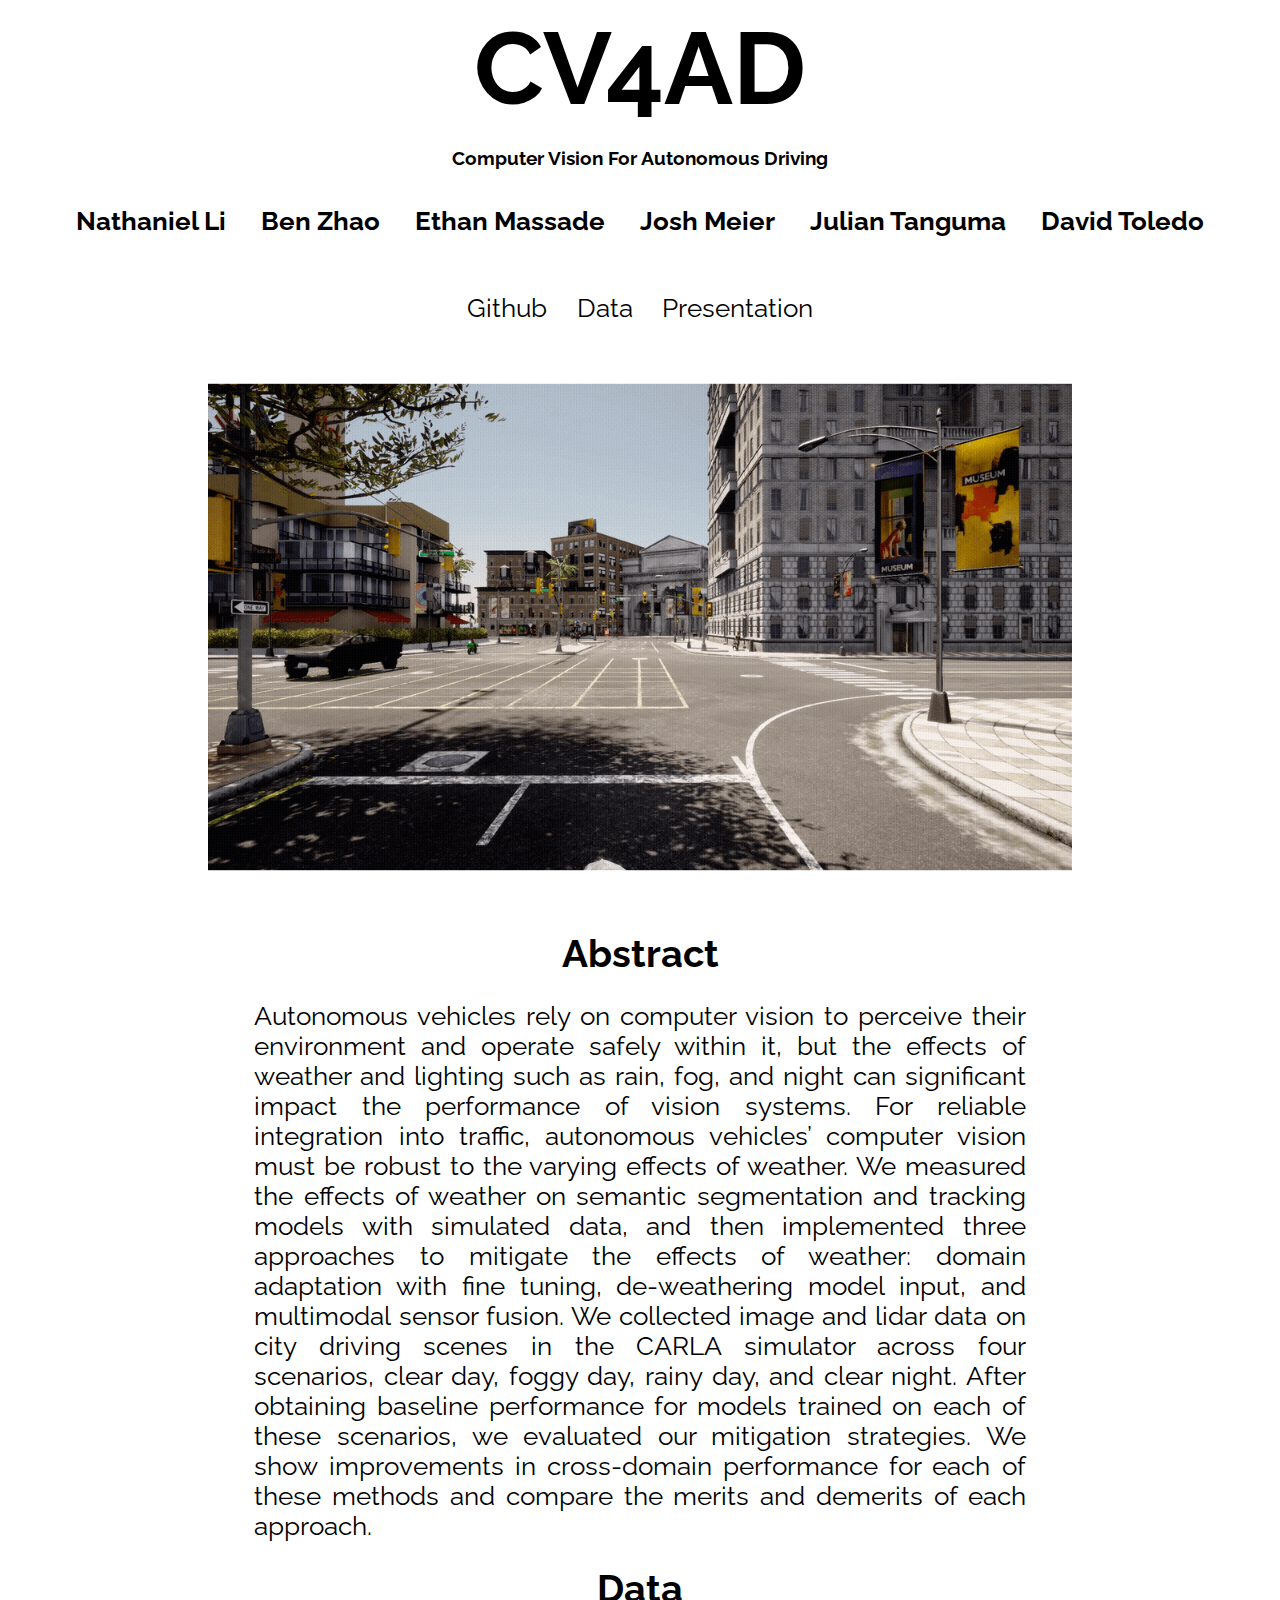
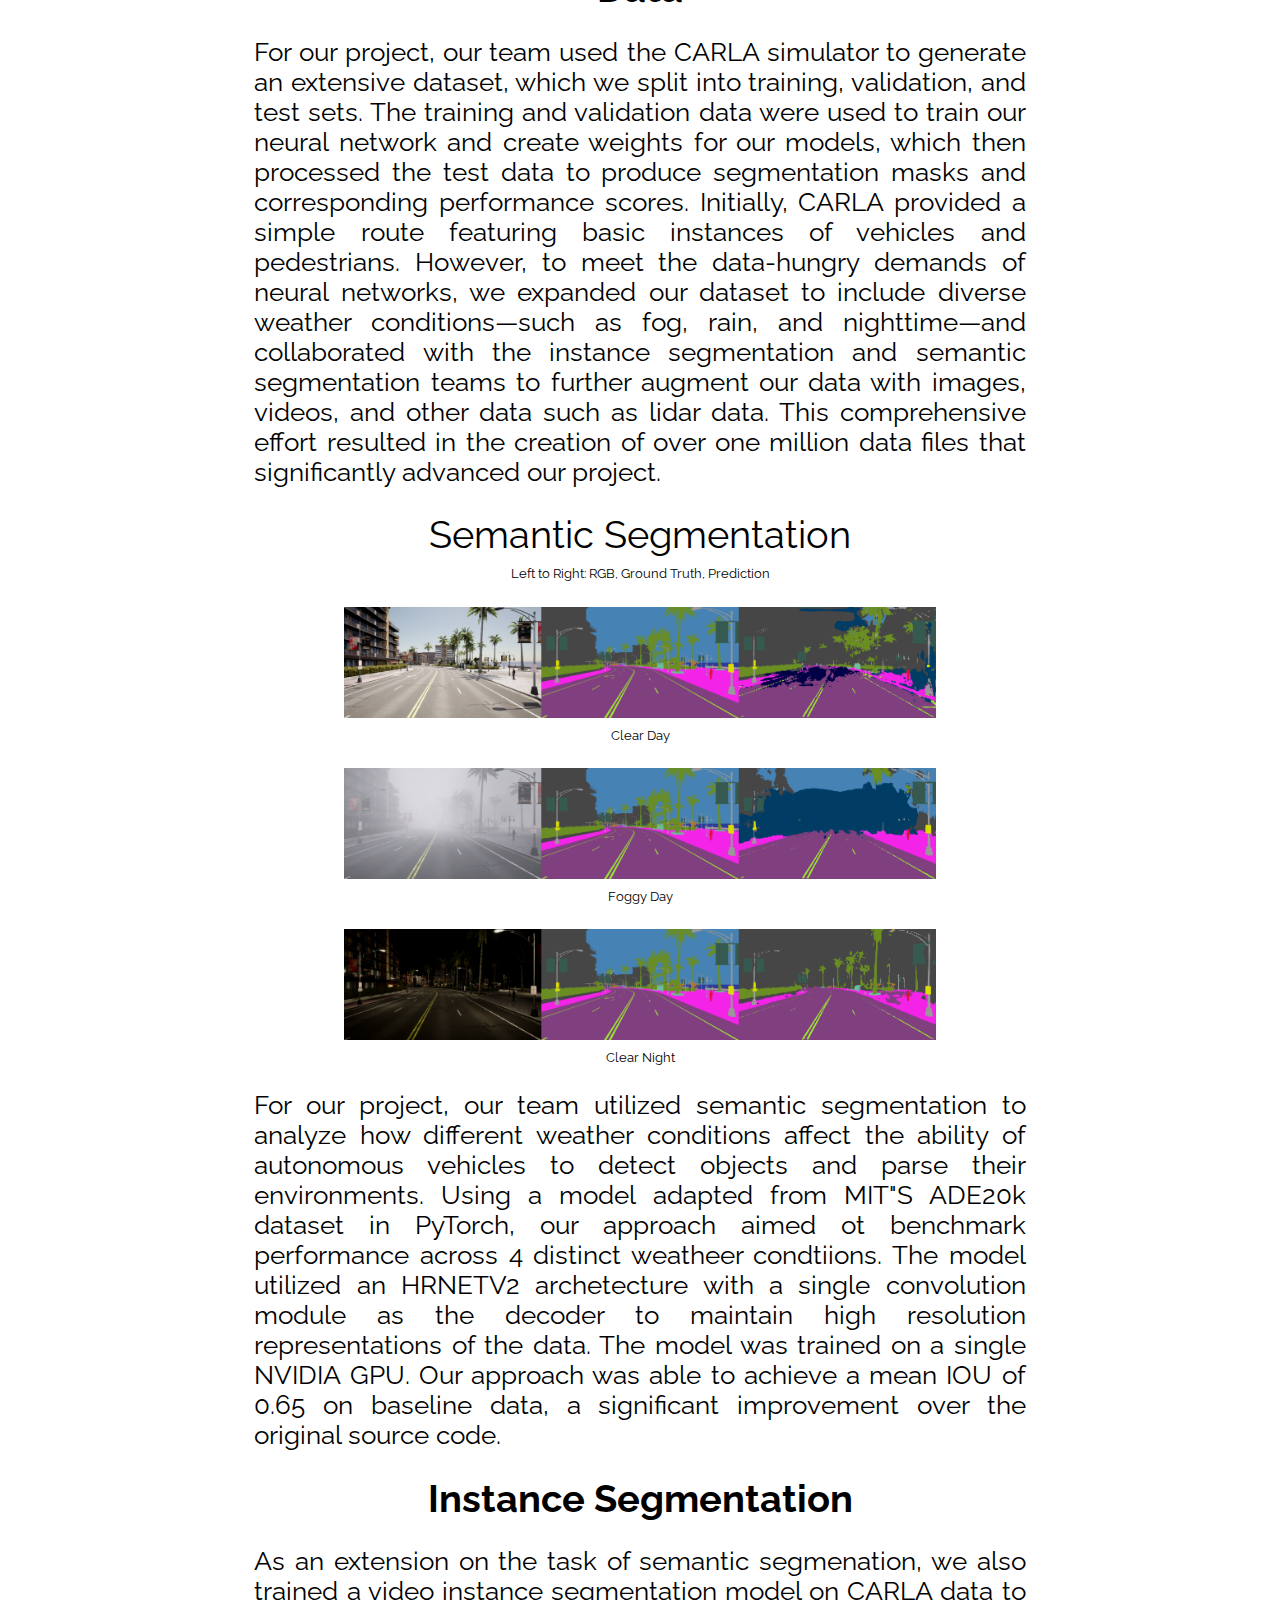
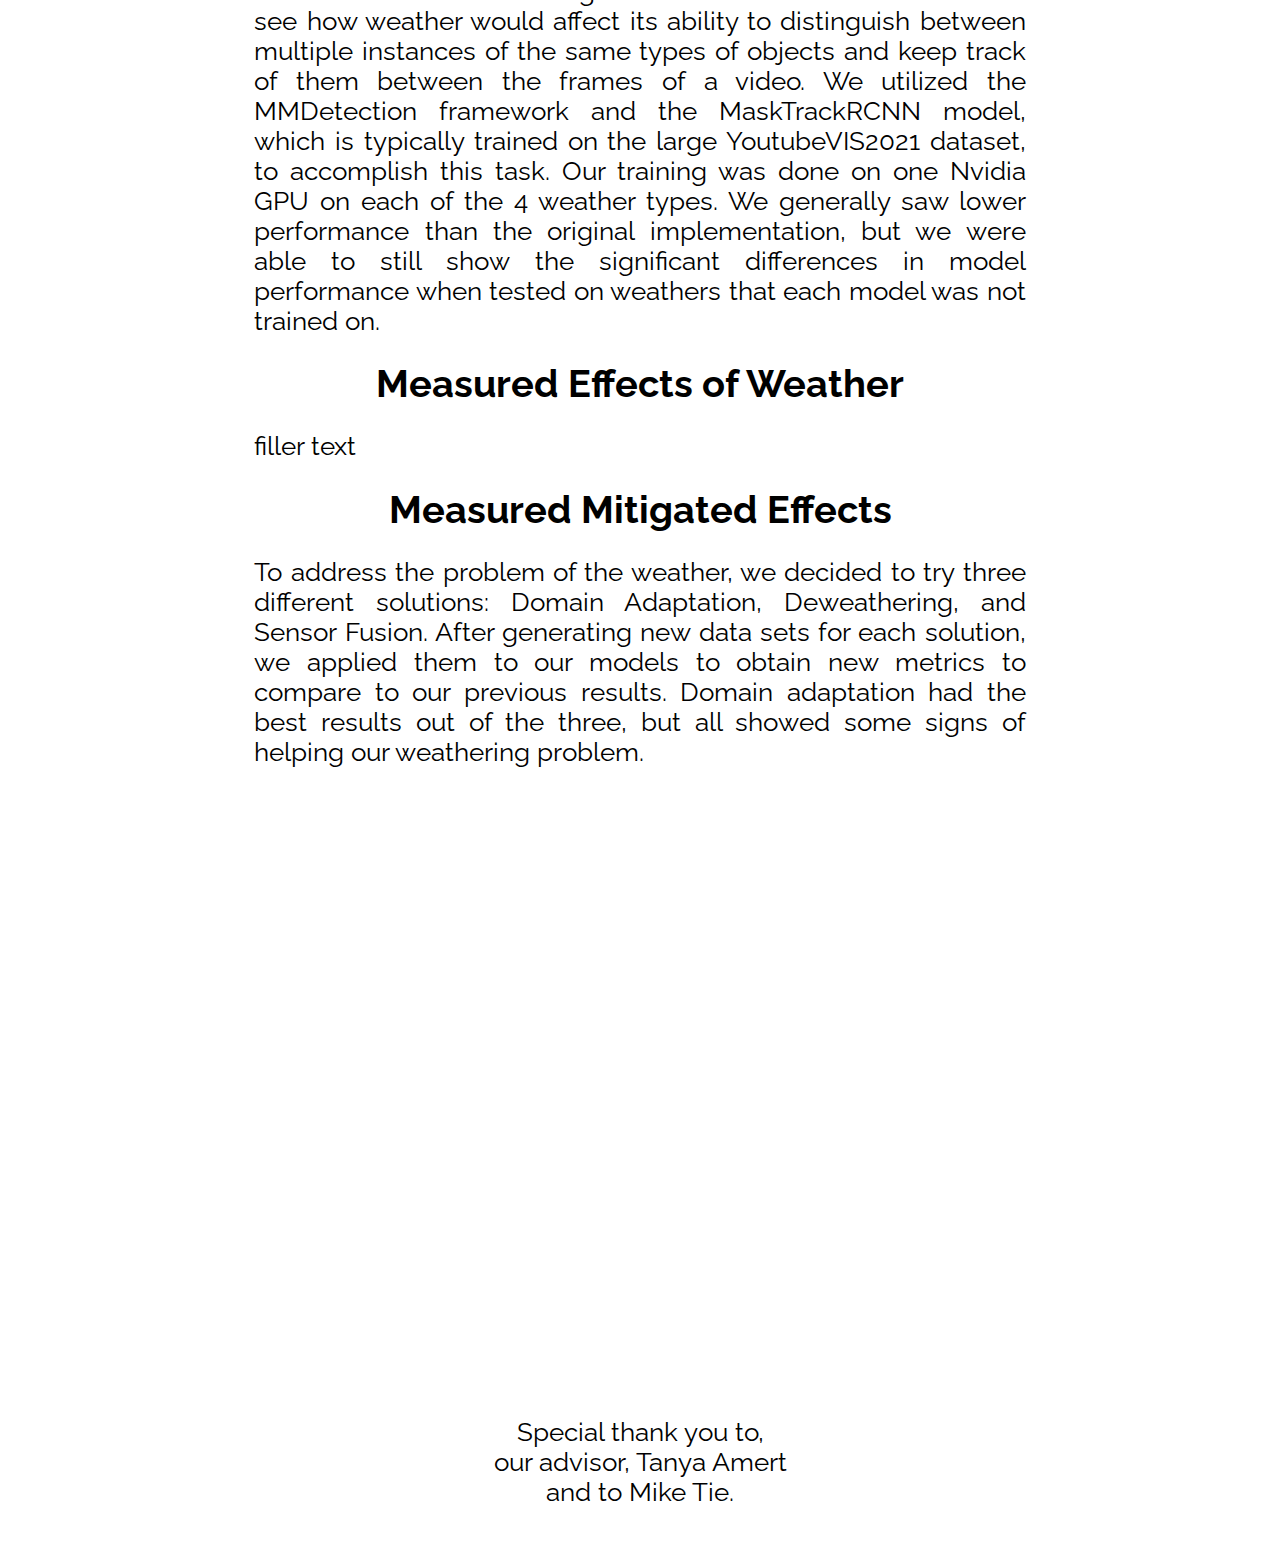
==== index.html @ 3dd27f59 "Add box for email to get our data" ====
<html>
<head>
    <title>CV4AD</title>
    <meta charset="UTF-8">
        <meta http-equiv="X-UA-Compatible" content="IE=edge">
        <meta name="viewport" content="width=device-width, initial-scale=1.0">
        <link rel="stylesheet" href="css/style.css">
        <link rel="preconnect" href="https://fonts.googleapis.com">
        <link rel="preconnect" href="https://fonts.gstatic.com" crossorigin>
        <link href="https://fonts.googleapis.com/css2?family=Raleway:wght@200&display=swap" rel="stylesheet">
    <link rel="stylesheet" type="text/css" href="style.css">
    <script src="script.js"></script>
</head>

<body>

    <div class = "titleGroup">
        <h1 class = "titles">CV4AD</h1>
        <h3 class = "subTitle">Computer Vision For Autonomous Driving</h3>
        <h3 class = "subTitle"><a class = "returnButton2" target="_blank" rel="noopener noreferrer" href ="https://www.linkedin.com/in/li-nathaniel/">Nathaniel Li</a> &nbsp &nbsp &nbsp <a class = "returnButton2" target="_blank" rel="noopener noreferrer" href="https://zehoubenzhao.com/">Ben Zhao</a> &nbsp &nbsp &nbsp <a class = "returnButton2" target="_blank" rel="noopener noreferrer">Ethan Massade</a> &nbsp &nbsp &nbsp <a class = "returnButton2" target="_blank" rel="noopener noreferrer">Josh Meier</a> &nbsp &nbsp &nbsp <a class = "returnButton2" target="_blank" rel="noopener noreferrer" href = "https://www.linkedin.com/in/julian-tanguma-373605215/">Julian Tanguma</a> &nbsp &nbsp &nbsp <a class = "returnButton2" target="_blank" rel="noopener noreferrer" href ="https://toledod.github.io/">David Toledo</a>
        </h3>
    </div>
        <div class="navbar">
            <nav>
                <a href="https://github.com/Carleton-Comps-CV4AD" target="_blank" rel="noopener noreferrer">Github</a>
                
                <a href="javascript:void(0);" onclick="email();" target="_blank" rel="noopener noreferrer">Data</a>
                
                <a href="./presentation.html">Presentation</a>
            </nav>
        </div>
    <div class = "gifHolder">
        <img src="./images/gifs/video_49_clear_day.gif" alt="video of clear day simulation in CARLA">
    </div>
    <div class = "textHolder">
        <h3>Abstract</h3>
        <p class = "fillerText">Autonomous vehicles rely on computer vision to perceive their environment and operate safely within it, but the effects of weather and lighting such as rain, fog, and night can significant impact the performance of vision systems. For reliable integration into traffic, autonomous vehicles’ computer vision must be robust to the varying effects of weather. We measured the effects of weather on semantic segmentation and tracking models with simulated data, and then implemented three approaches to mitigate the effects of weather: domain adaptation with fine tuning, de-weathering model input, and multimodal sensor fusion. We collected image and lidar data on city driving scenes in the CARLA simulator across four scenarios, clear day, foggy day, rainy day, and clear night. After obtaining baseline performance for models trained on each of these scenarios, we evaluated our mitigation strategies. We show improvements in cross-domain performance for each of these methods and compare the merits and demerits of each approach.</p>
        <h3>Data</h3>
        <p class = "fillerText">For our project, our team used the CARLA simulator to generate an extensive dataset, which we split into training, validation, and test sets. The training and validation data were used to train our neural network and create weights for our models, which then processed the test data to produce segmentation masks and corresponding performance scores. Initially, CARLA provided a simple route featuring basic instances of vehicles and pedestrians. However, to meet the data-hungry demands of neural networks, we expanded our dataset to include diverse weather conditions—such as fog, rain, and nighttime—and collaborated with the instance segmentation and semantic segmentation teams to further augment our data with images, videos, and other data such as lidar data. This comprehensive effort resulted in the creation of over one million data files that significantly advanced our project.
        </p>
        <h3_1>Semantic Segmentation</h3_1>
        <figure class = "imageHolder">
            <figcaption1>Left to Right: RGB, Ground Truth, Prediction</figcaption1>
            <img src="./images/imgs/0.png" alt="semantic segmentation output clear day">
            <figcaption>Clear Day</figcaption>
        </figure>
        <figure class = "imageHolder">
            <img src="./images/imgs/0foggy.png" alt="semantic segmentation output clear day">
            <figcaption>Foggy Day</figcaption>
        </figure>
        <figure class = "imageHolder">
            <img src="./images/imgs/0night.png" alt="semantic segmentation output clear day">
            <figcaption2>Clear Night</figcaption2>
            
        </figure>
        <p class = "fillerText">For our project, our team utilized semantic segmentation to analyze how different weather conditions 
            affect the ability of autonomous vehicles to detect objects and parse their environments. 
            Using a model adapted from MIT"S ADE20k dataset in PyTorch, our approach aimed ot benchmark performance across 4 distinct weatheer condtiions. 
            The model utilized an HRNETV2 archetecture with a single convolution module as the decoder to maintain high resolution representations of the data.
            The model was trained on a single NVIDIA GPU. Our approach was able to achieve a mean IOU of 0.65 on baseline data, a significant improvement over the original source code. 
        </p>
        <h3>Instance Segmentation</h3>
        <p class = "fillerText">As an extension on the task of semantic segmenation, we also trained a video instance segmentation model on CARLA data to see how weather would affect its ability to distinguish between multiple instances of the same types of objects and keep track of them between the frames of a video. We utilized the MMDetection framework and the MaskTrackRCNN model, which is typically trained on the large YoutubeVIS2021 dataset, to accomplish this task. Our training was done on one Nvidia GPU on each of the 4 weather types. We generally saw lower performance than the original implementation, but we were able to still show the significant differences in model performance when tested on weathers that each model was not trained on.</p>
        <h3>Measured Effects of Weather</h3>
        <p class = "fillerText">filler text </p>
        <h3>Measured Mitigated Effects </h3>
        <p class = "fillerText">To address the problem of the weather, we decided to try three different solutions: Domain Adaptation, Deweathering, and Sensor Fusion. After generating new data sets for each solution, we applied them to our models to obtain new metrics to compare to our previous results. Domain adaptation had the best results out of the three, but all showed some signs of helping our weathering problem.</p>
    </div>
</body>

<div class = "gifHolder">
   <iframe width="1200" height="600" src="https://www.youtube.com/embed/NepRPRpq_i4?si=RgdeLRZud2XCf-3z" title="CV4AD Presentation" frameborder="0" allow="accelerometer; autoplay; clipboard-write; encrypted-media; gyroscope; picture-in-picture; web-share" referrerpolicy="strict-origin-when-cross-origin" allowfullscreen></iframe>
</div>

<div class = "textHolder">
    <p class = "fillerText2"> Special thank you to,
        <br>
         our advisor, <a class = "returnButton2" href = "https://www.cs.carleton.edu/faculty/tamert/" target="_blank" rel="noopener noreferrer">Tanya Amert</a> <br>
         and to <a class = "returnButton2" href = "https://people.carleton.edu/~mtie/index.html" target="_blank" rel="noopener noreferrer">Mike Tie</a>.
</p>

</div>

</html>
---- style.css ----
* {
    box-sizing: border-box;
    font-family: 'Raleway', Arial, sans-serif;
}
.container1{
    margin: 0;
    padding: 0;
    margin-bottom: 0;
    border-radius: 0;
}
.navbar{
    display: flex;
    flex-direction: column;
    background-color: #ffffff00;
    padding: 0%;
    margin: 0%;
    margin-top: 3%;
    border-radius: 0%;
    flex: auto;
    align-items: center;
}
.navbar a{
    text-decoration: none;
    color: #000000;
    padding: 1vw;
    font-size: 2vw;
    align-items: center;
    justify-items: center;
    transition: all 0.2s;
}

.navbar a:hover{
    text-decoration: none;
    color: #848484;
    padding: 1vw;
    font-size: 2.1vw;
    transition: all 0.2s;
}

.titleGroup{
    display: flex;
    flex-direction: column;
    align-items: center;
    justify-content: center;
    margin-top: 0%;
    padding: 0%;
    margin-bottom: 0%;
    border-radius: 0%;
    background-color: #ffffff00;
}

.titleGroup h1{
    font-size: 8vw;
    color: #000000;
    margin: 0%;
    padding: 0%;
    margin-bottom: 0%;
    border-radius: 0%;
}

.gifHolder{
    display: flex;
    flex-direction: column;
    align-items: center;
    justify-content: center;
    margin-top: 0;
    padding: 0;
    margin-bottom: 0;
    border-radius: 0;
    background-color: #ffffff00;
    scale: 0.8;
}
figure.imageHolder{
    display: flex;
    flex-direction: column;
    align-items: center;
    justify-content: center;
    margin-top: 0;
    padding: 0;
    margin-bottom: 0;
    border-radius: 0;
    background-color: #ffffff00;
}

figure.imageHolder img {
    width: 50%; 
    height: auto;
    margin: 0; 
    padding: 0; 
}

figure.imageHolder figcaption{
    font-size: 1vw;
    color: #000000;
    margin: 0;
    padding: 0;
    margin-top: .75vw;
    margin-bottom: 2vw;
    border-radius: 0;
}

figure.imageHolder figcaption1 {
    font-size: 1vw;
    color: #000000;
    margin: 0;
    padding: 0;
    margin-bottom: 2vw;
    border-radius: 0;
}

figure.imageHolder figcaption2{
    font-size: 1vw;
    color: #000000;
    margin: 0;
    padding: 0;
    margin-top: .75vw;
    border-radius: 0;
}




.textHolder{
    display: flex;
    flex-direction: column;
    align-items: center;
    justify-content: center;
    padding: 0;
    margin: 0;
    background-color: #ffffff00;
}
.textHolder h3{
    font-size: 3vw;
    color: #000000;
    margin: 0;
    padding: 0;
    margin-bottom: 0;
    border-radius: 0;
}
.textHolder h3_1{
    font-size: 3vw;
    color: #000000;
    margin: 0;
    padding: 0;
    margin-bottom: .75vw;
    border-radius: 0;
}

.textHolder p{
    font-size: 2vw;
    color: #000000;
    margin: 0;
    padding: 0;
    margin-bottom: 0;
    border-radius: 0;
    padding: 2%;
}
.pdfHolder{
    display: flex;
    flex-direction: row;
    align-items: center;
    align-content: center;
    justify-content: center;
    padding: 0;
    background-color: #ffffff00;
    width: 100%;
    height: 41vw;
}

.returnButton{
    text-decoration: none;
    color: #000000;
    padding: 1vw;
    font-size: 2vw;
    align-items: center;
    justify-items: center;
    transition: all 0.2s;
    margin: 1vw;
}


.returnButton:hover{
    text-decoration: none;
    color: #848484;
    transform: scale(1.05); /* Scale the text */
    transition: all 0.2s;
}

.fillerText{
    text-align: justify;
    width: 65%;
    font-size: 2vw;
}

.fillerText2{
    text-align: center;
    width: 65%;
    font-size: 2vw;
}

.returnButton2{
    text-decoration: none;
    color: #000000;
    padding: 0;
    font-size: 2vw;
    align-items: center;
    justify-items: center;
    transition: all 0.2s;
    margin: 0;
    cursor: pointer;
}

.returnButton2:hover{
    text-decoration: none;
    color: #848484;
    font-size: 2.1vw;
    transition: all 0.2s;
}
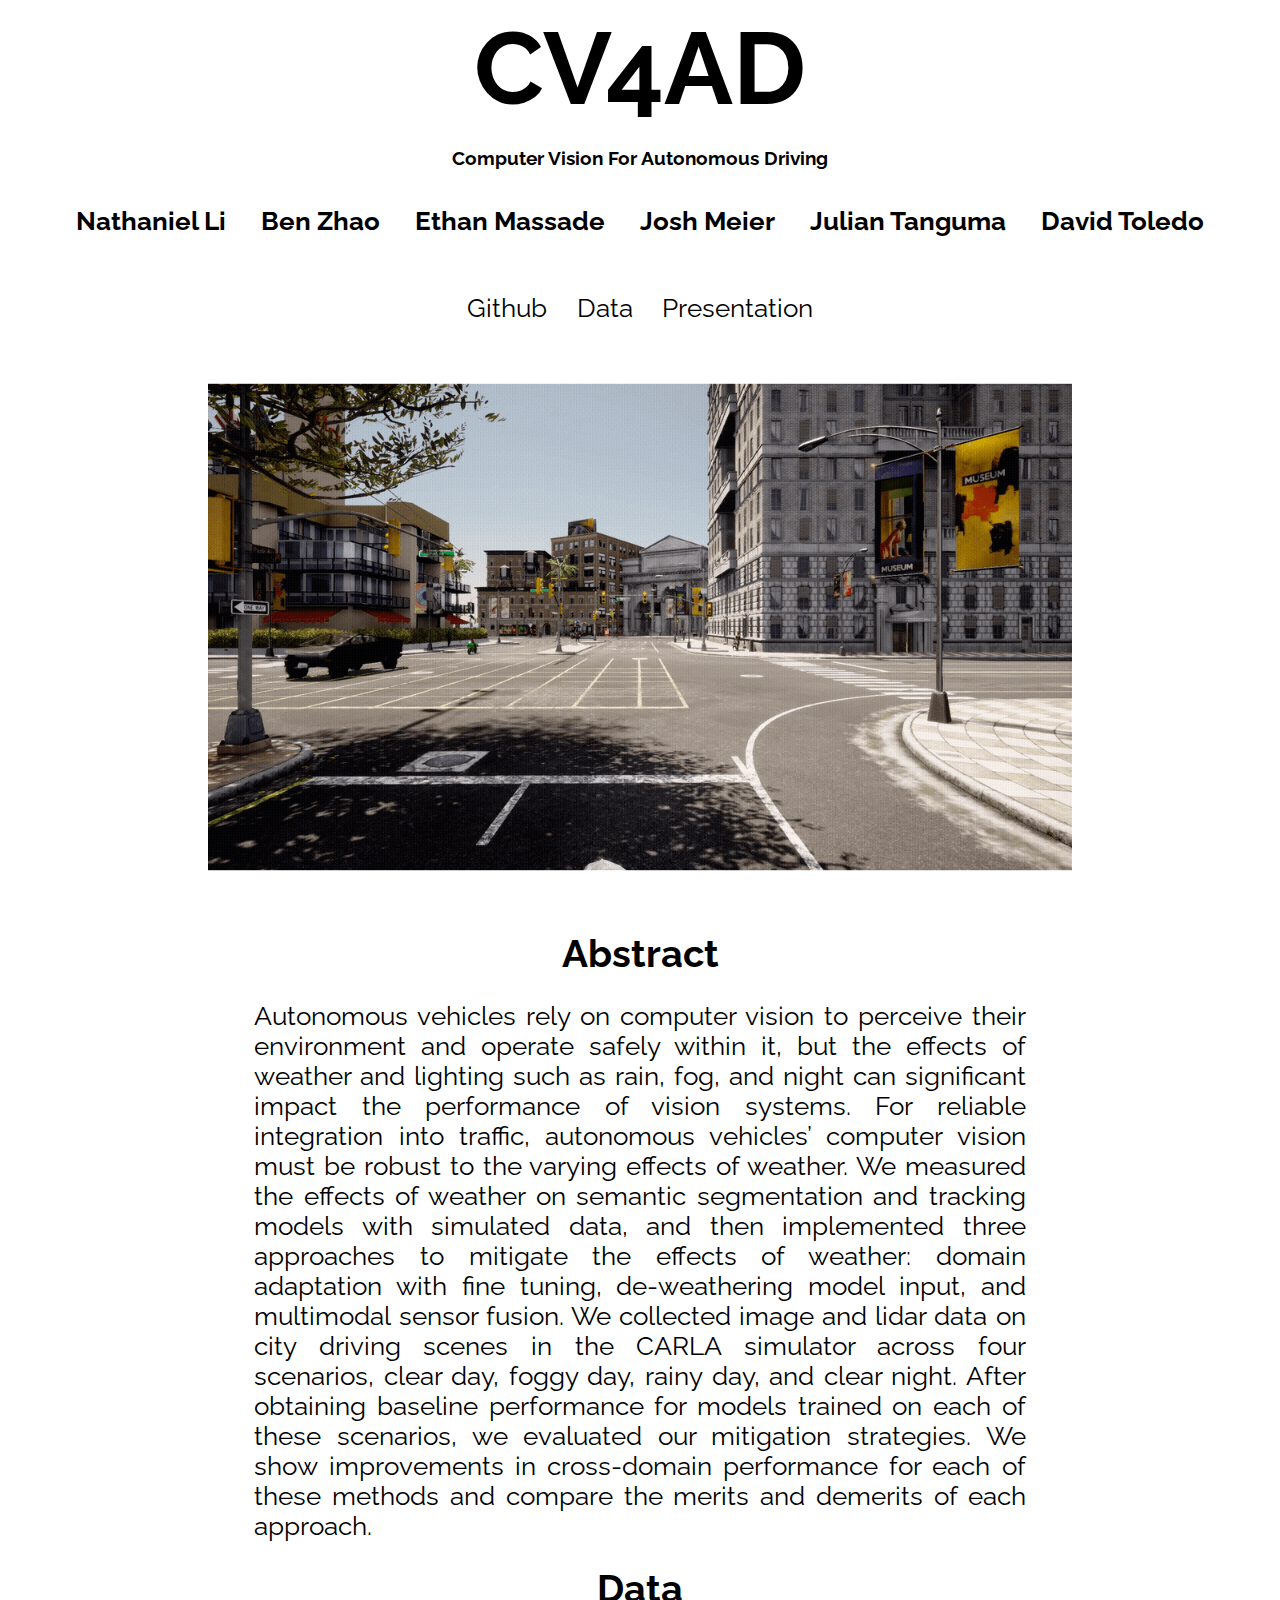
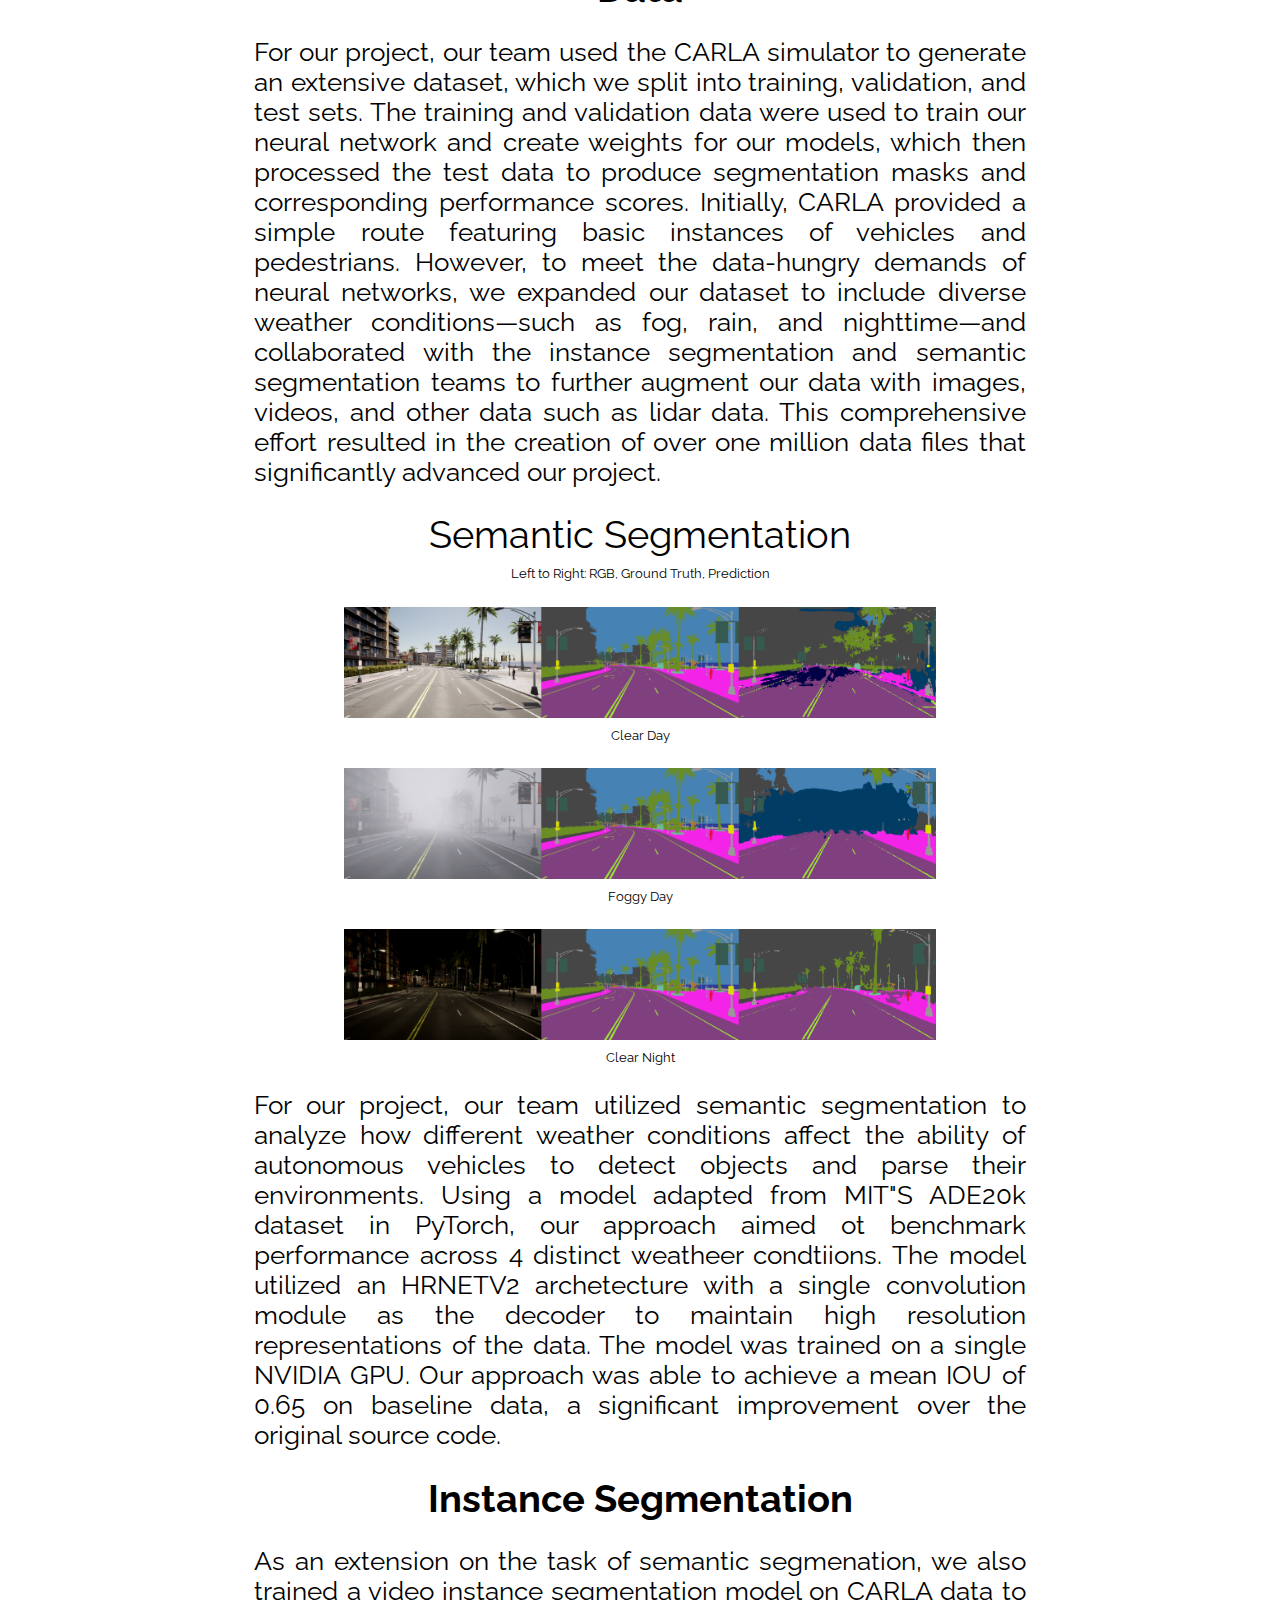
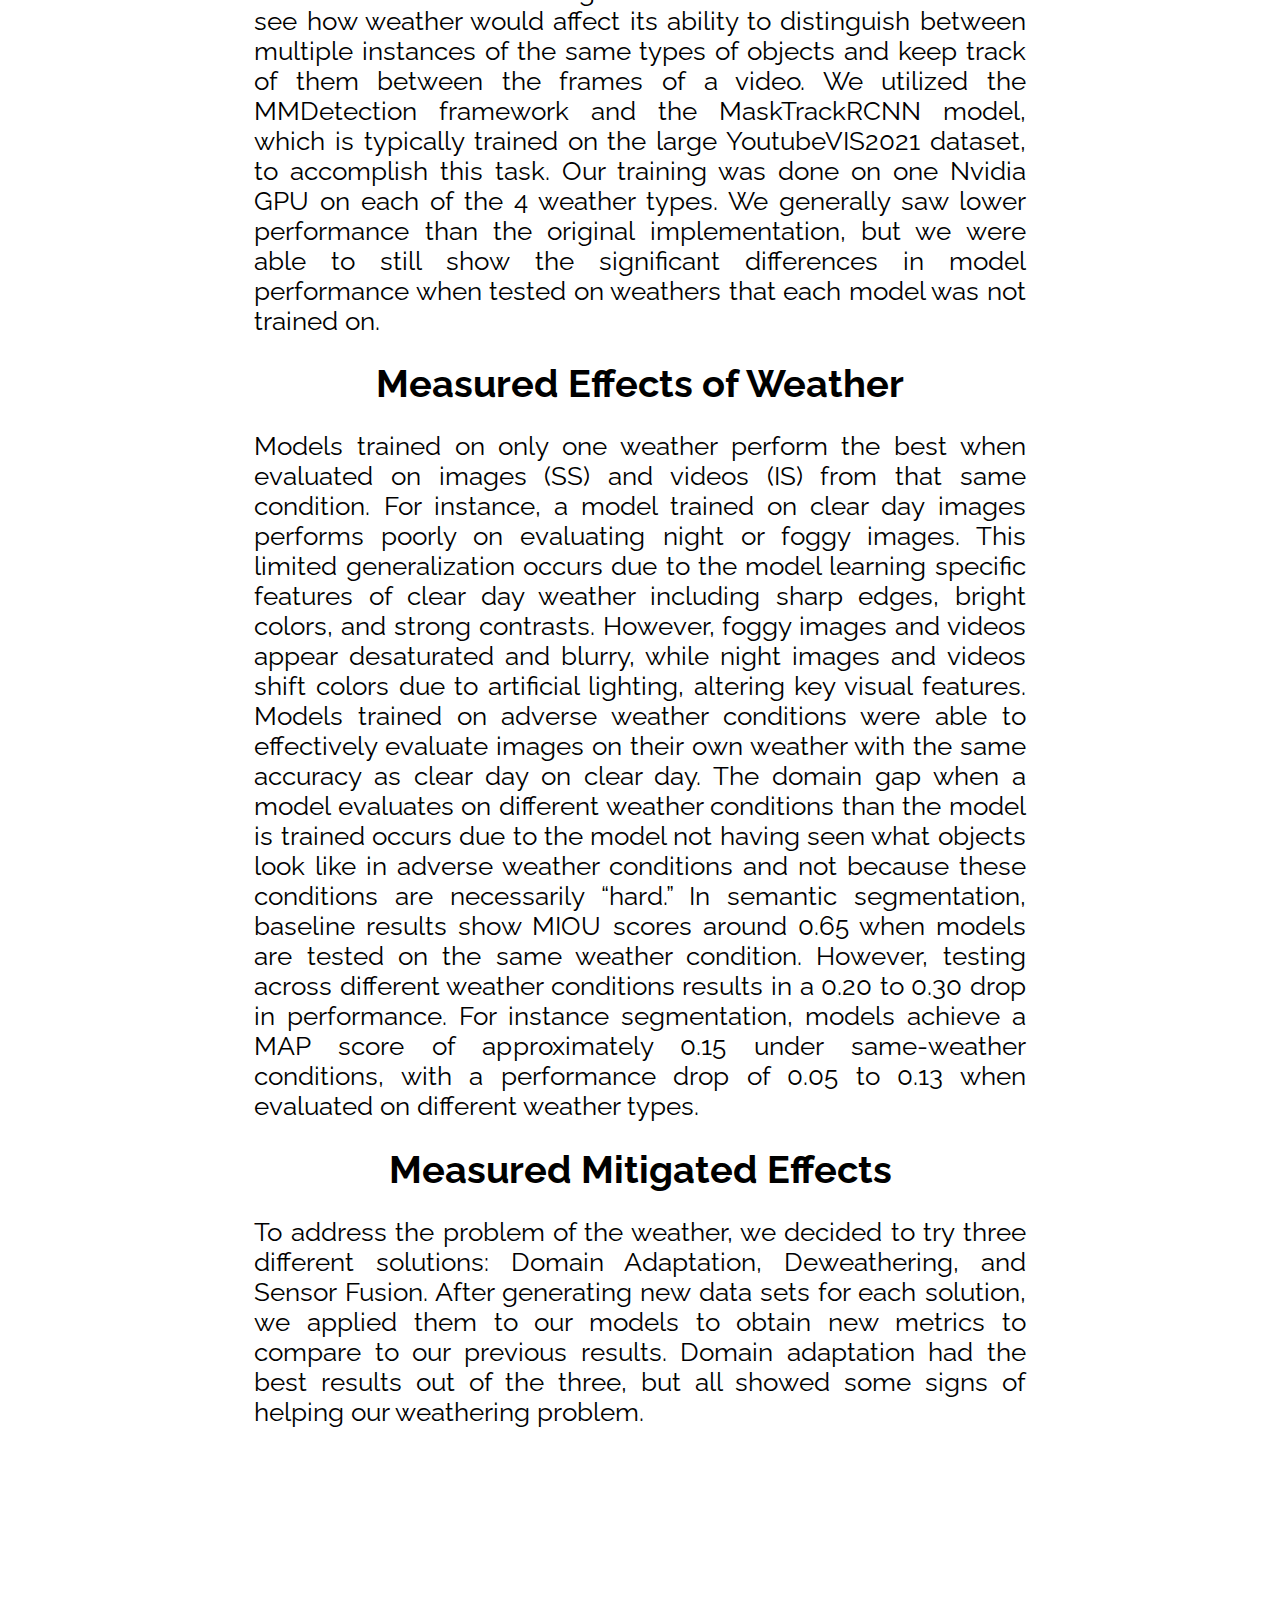
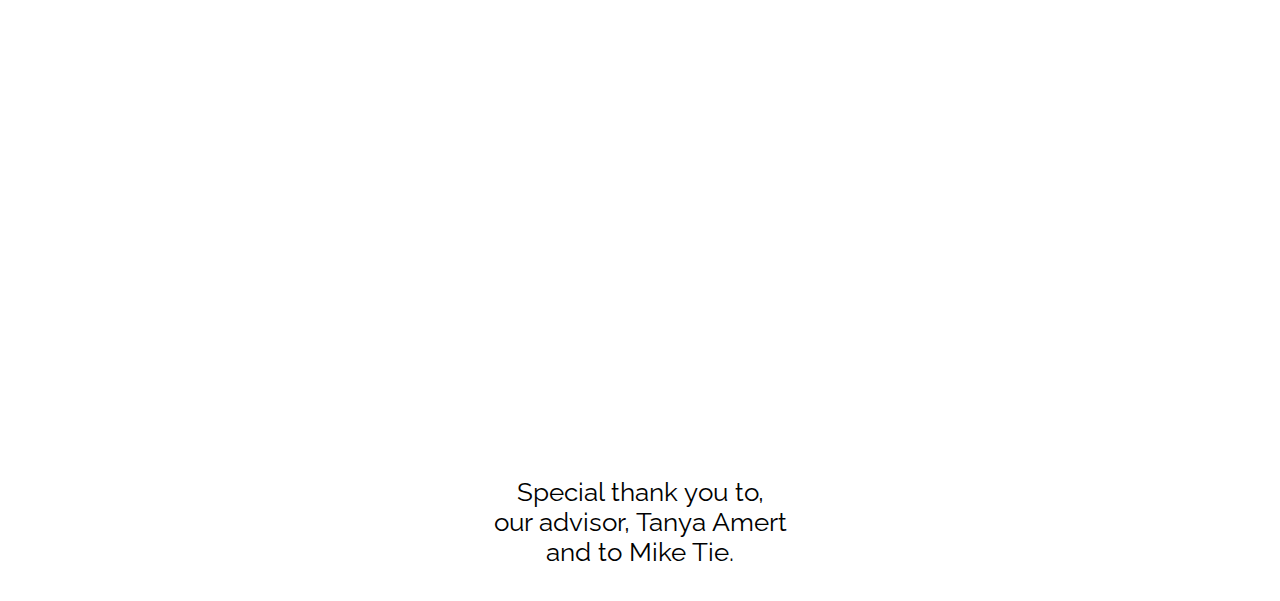
==== commit 277797c2: "measured effects of weather" ====
--- a/index.html
+++ b/index.html
@@ -17,7 +17,7 @@
     <div class = "titleGroup">
         <h1 class = "titles">CV4AD</h1>
         <h3 class = "subTitle">Computer Vision For Autonomous Driving</h3>
-        <h3 class = "subTitle"><a class = "returnButton2" target="_blank" rel="noopener noreferrer" href ="https://www.linkedin.com/in/li-nathaniel/">Nathaniel Li</a> &nbsp &nbsp &nbsp <a class = "returnButton2" target="_blank" rel="noopener noreferrer" href="https://zehoubenzhao.com/">Ben Zhao</a> &nbsp &nbsp &nbsp <a class = "returnButton2" target="_blank" rel="noopener noreferrer">Ethan Massade</a> &nbsp &nbsp &nbsp <a class = "returnButton2" target="_blank" rel="noopener noreferrer">Josh Meier</a> &nbsp &nbsp &nbsp <a class = "returnButton2" target="_blank" rel="noopener noreferrer" href = "https://www.linkedin.com/in/julian-tanguma-373605215/">Julian Tanguma</a> &nbsp &nbsp &nbsp <a class = "returnButton2" target="_blank" rel="noopener noreferrer" href ="https://toledod.github.io/">David Toledo</a>
+        <h3 class = "subTitle"><a class = "returnButton2" target="_blank" rel="noopener noreferrer" href ="https://www.linkedin.com/in/li-nathaniel/">Nathaniel Li</a> &nbsp &nbsp &nbsp <a class = "returnButton2" target="_blank" rel="noopener noreferrer" href="https://zehoubenzhao.com/">Ben Zhao</a> &nbsp &nbsp &nbsp <a class = "returnButton2" target="_blank" rel="noopener noreferrer" href="https://www.linkedin.com/in/ethan-masadde/">Ethan Massade</a> &nbsp &nbsp &nbsp <a class = "returnButton2" target="_blank" rel="noopener noreferrer" href="https://www.linkedin.com/in/josh-meier-00851b251/">Josh Meier</a> &nbsp &nbsp &nbsp <a class = "returnButton2" target="_blank" rel="noopener noreferrer" href = "https://www.linkedin.com/in/julian-tanguma-373605215/">Julian Tanguma</a> &nbsp &nbsp &nbsp <a class = "returnButton2" target="_blank" rel="noopener noreferrer" href ="https://toledod.github.io/">David Toledo</a>
         </h3>
     </div>
         <div class="navbar">
@@ -62,7 +62,8 @@
         <h3>Instance Segmentation</h3>
         <p class = "fillerText">As an extension on the task of semantic segmenation, we also trained a video instance segmentation model on CARLA data to see how weather would affect its ability to distinguish between multiple instances of the same types of objects and keep track of them between the frames of a video. We utilized the MMDetection framework and the MaskTrackRCNN model, which is typically trained on the large YoutubeVIS2021 dataset, to accomplish this task. Our training was done on one Nvidia GPU on each of the 4 weather types. We generally saw lower performance than the original implementation, but we were able to still show the significant differences in model performance when tested on weathers that each model was not trained on.</p>
         <h3>Measured Effects of Weather</h3>
-        <p class = "fillerText">filler text </p>
+        <p class = "fillerText">Models trained on only one weather perform the best when evaluated on images (SS) and videos (IS) from that same condition. For instance, a model trained on clear day images performs poorly on evaluating night or foggy images. This limited generalization occurs due to the model learning specific features of clear day weather including sharp edges, bright colors, and strong contrasts. However, foggy images and videos appear desaturated and blurry, while night images and videos shift colors due to artificial lighting, altering key visual features. Models trained on adverse weather conditions were able to effectively evaluate images on their own weather with the same accuracy as clear day on clear day. The domain gap when a model evaluates on different weather conditions than the model is trained occurs due to the model not having seen what objects look like in adverse weather conditions and not because these conditions are necessarily “hard.” In semantic segmentation, baseline results show MIOU scores around 0.65 when models are tested on the same weather condition. However, testing across different weather conditions results in a 0.20 to 0.30 drop in performance. For instance segmentation, models achieve a MAP score of approximately 0.15 under same-weather conditions, with a performance drop of 0.05 to 0.13 when evaluated on different weather types.
+        </p>
         <h3>Measured Mitigated Effects </h3>
         <p class = "fillerText">To address the problem of the weather, we decided to try three different solutions: Domain Adaptation, Deweathering, and Sensor Fusion. After generating new data sets for each solution, we applied them to our models to obtain new metrics to compare to our previous results. Domain adaptation had the best results out of the three, but all showed some signs of helping our weathering problem.</p>
     </div>
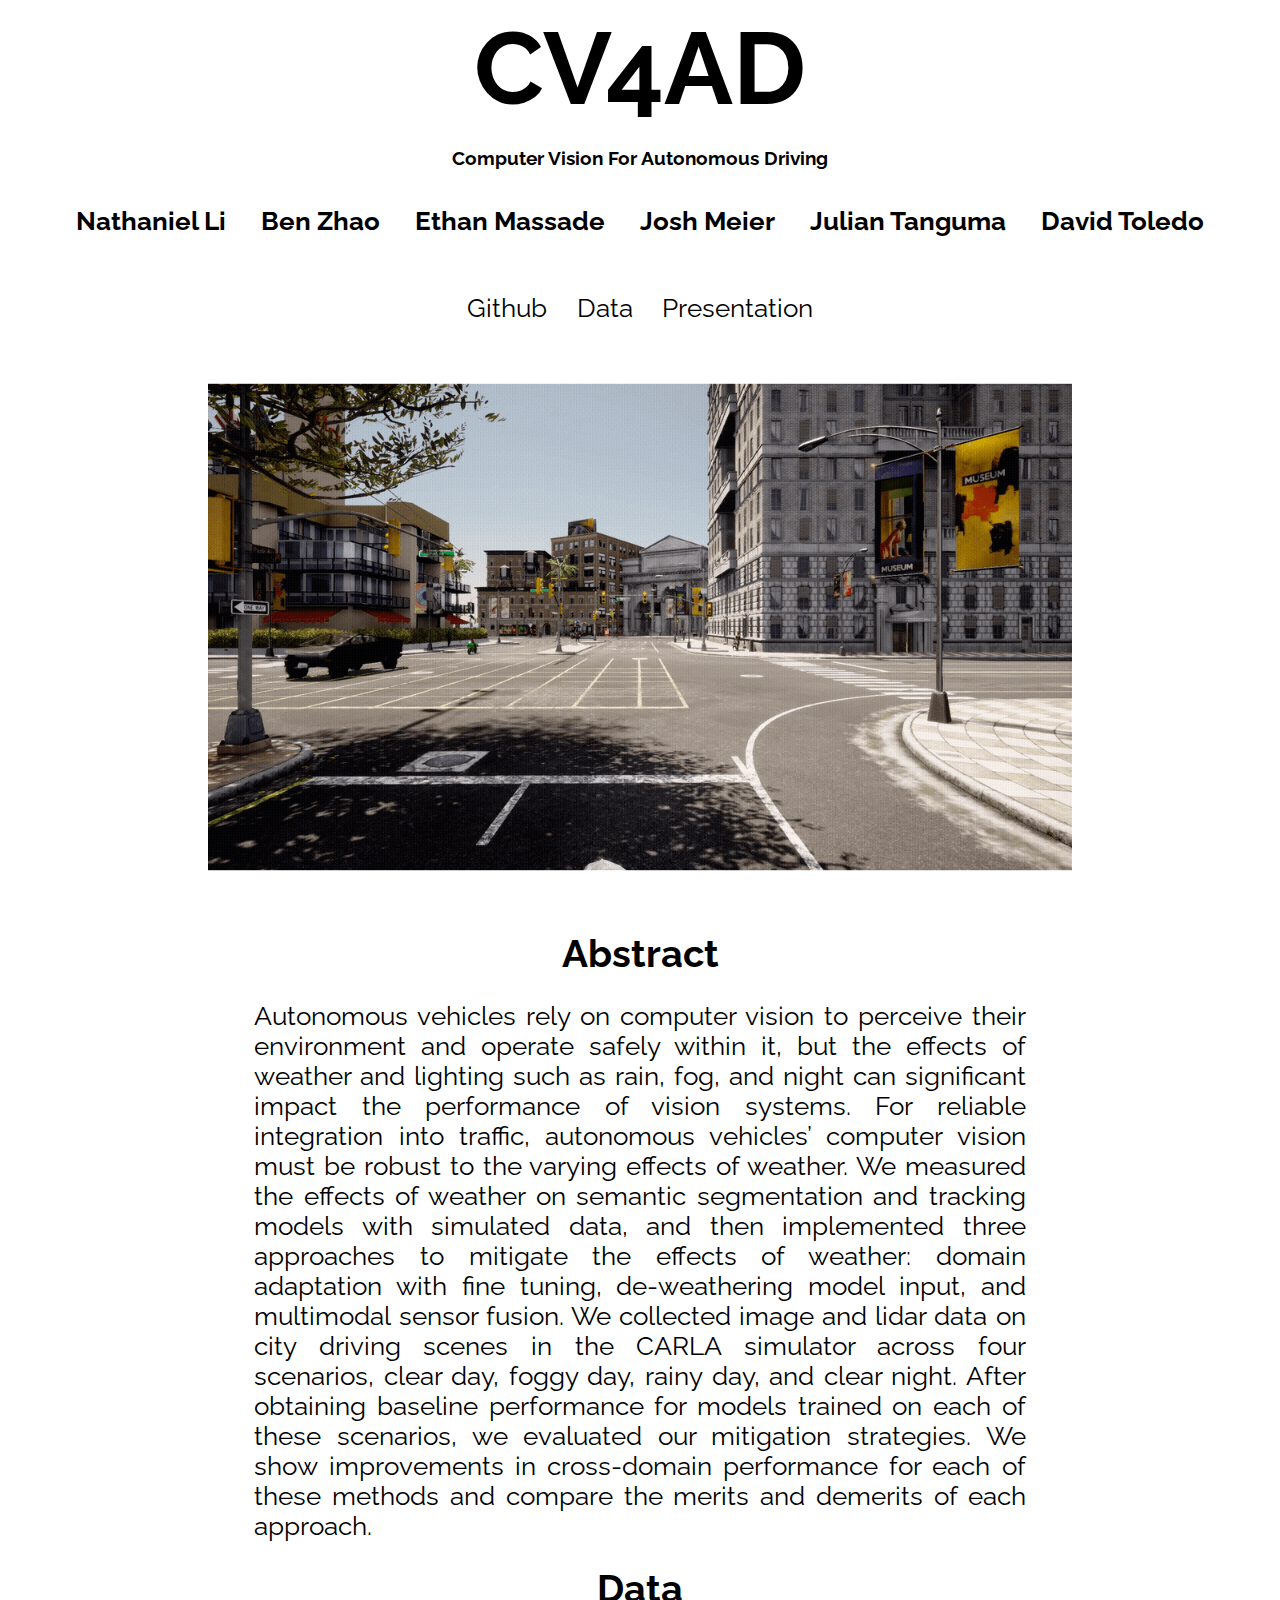
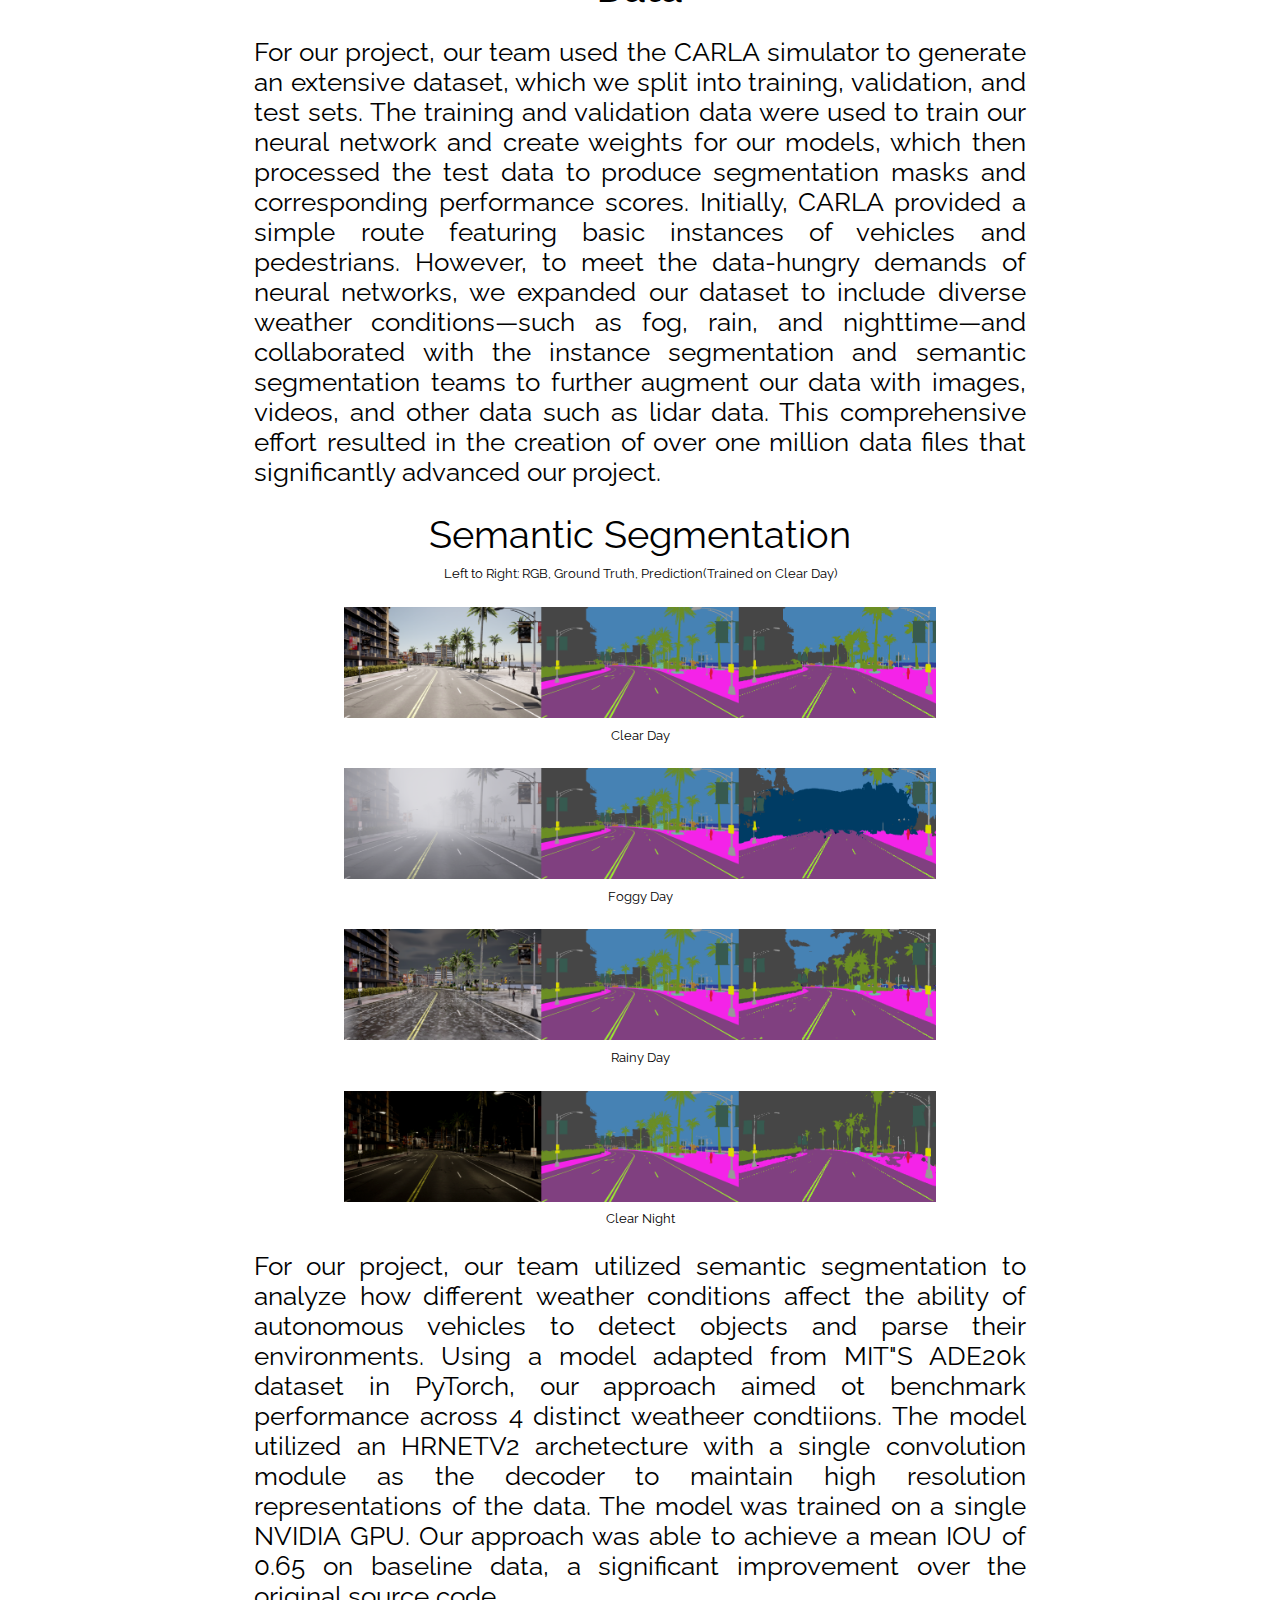
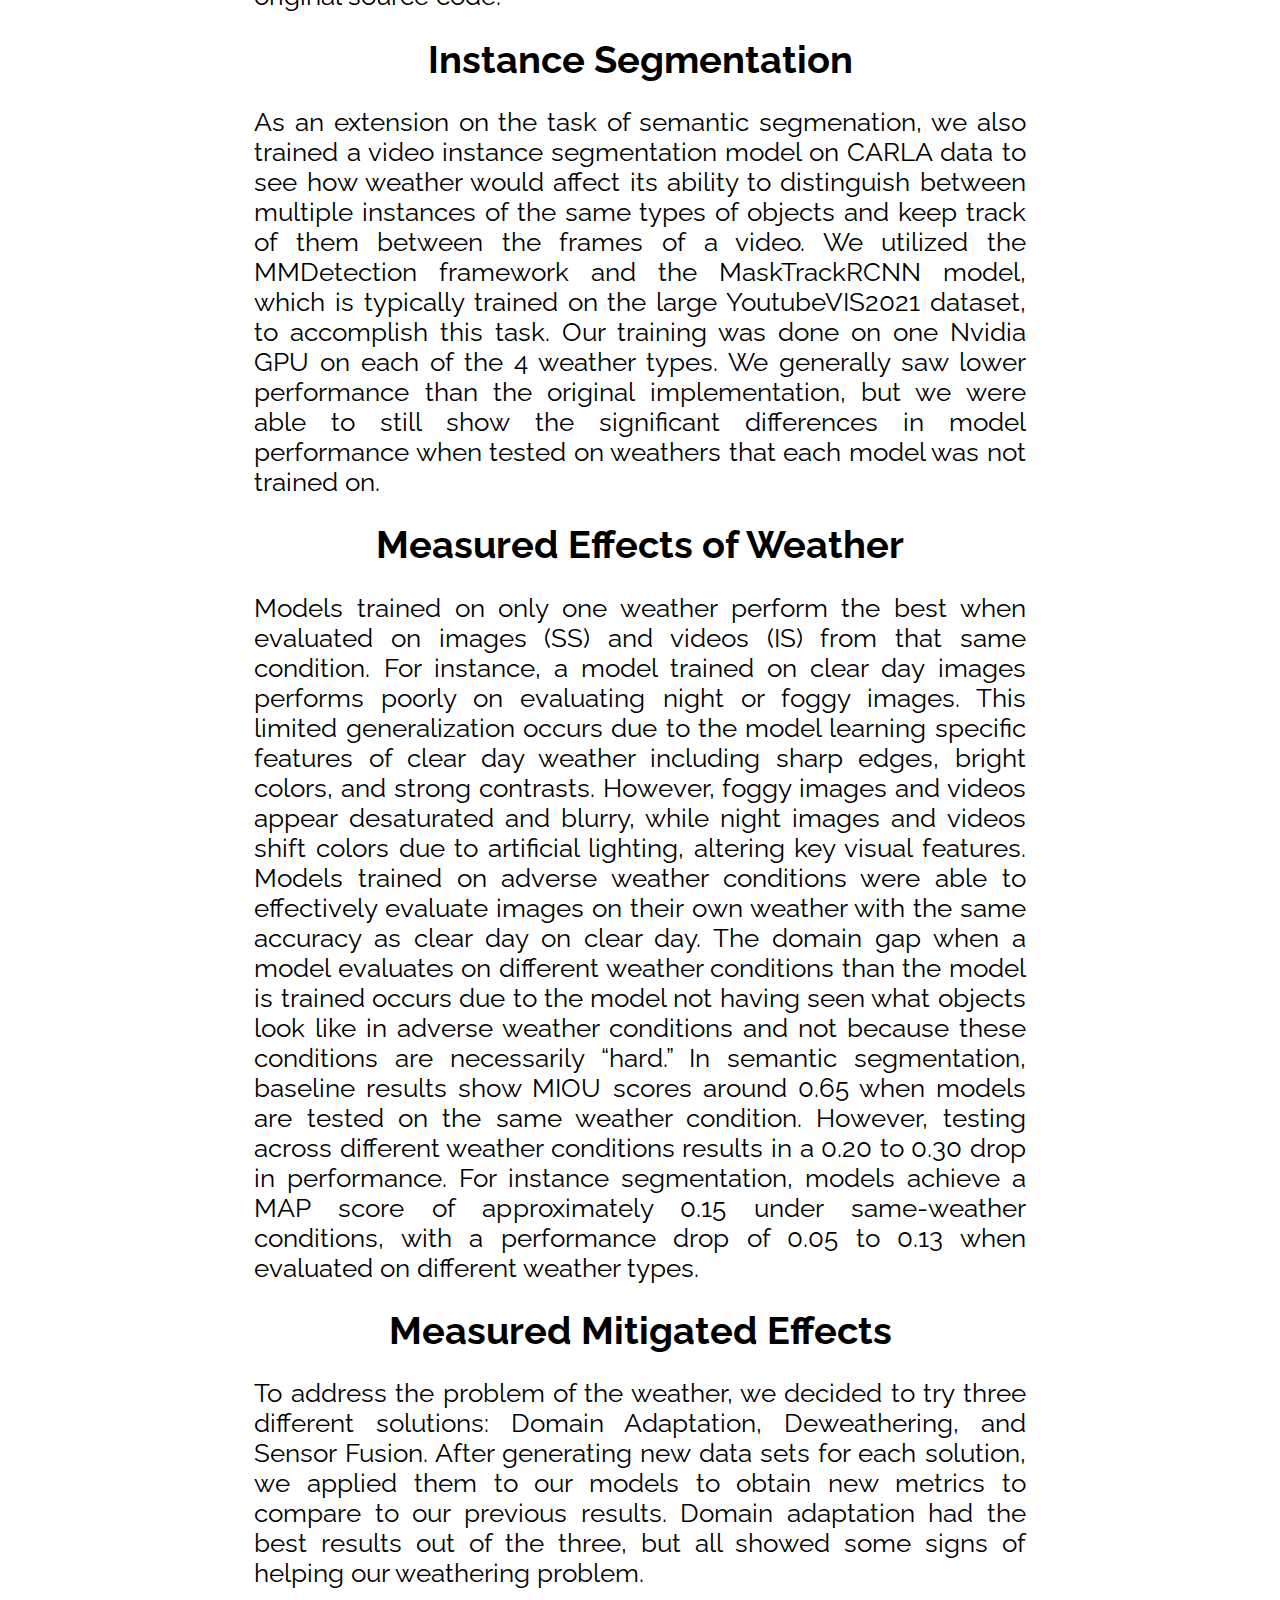
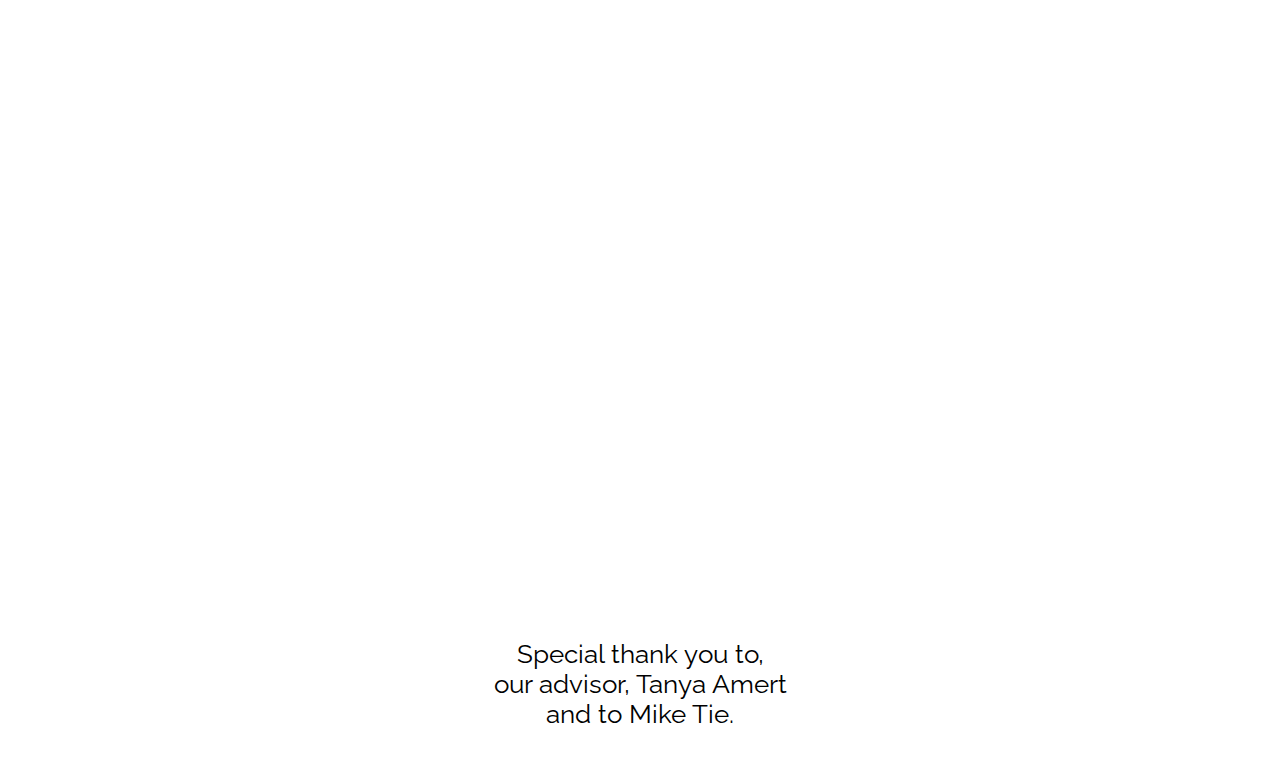
==== commit 481fddfe: "sem seg final updates" ====
--- a/index.html
+++ b/index.html
@@ -9,7 +9,6 @@
         <link rel="preconnect" href="https://fonts.gstatic.com" crossorigin>
         <link href="https://fonts.googleapis.com/css2?family=Raleway:wght@200&display=swap" rel="stylesheet">
     <link rel="stylesheet" type="text/css" href="style.css">
-    <script src="script.js"></script>
 </head>
 
 <body>
@@ -24,7 +23,7 @@
             <nav>
                 <a href="https://github.com/Carleton-Comps-CV4AD" target="_blank" rel="noopener noreferrer">Github</a>
                 
-                <a href="javascript:void(0);" onclick="email();" target="_blank" rel="noopener noreferrer">Data</a>
+                <a href="./data.html">Data</a>
                 
                 <a href="./presentation.html">Presentation</a>
             </nav>
@@ -40,13 +39,17 @@
         </p>
         <h3_1>Semantic Segmentation</h3_1>
         <figure class = "imageHolder">
-            <figcaption1>Left to Right: RGB, Ground Truth, Prediction</figcaption1>
+            <figcaption1>Left to Right: RGB, Ground Truth, Prediction(Trained on Clear Day)</figcaption1>
             <img src="./images/imgs/0.png" alt="semantic segmentation output clear day">
             <figcaption>Clear Day</figcaption>
         </figure>
         <figure class = "imageHolder">
             <img src="./images/imgs/0foggy.png" alt="semantic segmentation output clear day">
             <figcaption>Foggy Day</figcaption>
+        </figure>
+        <figure class = "imageHolder">
+            <img src="./images/imgs/0rainy.png" alt="semantic segmentation output rainy day">
+            <figcaption>Rainy Day</figcaption>
         </figure>
         <figure class = "imageHolder">
             <img src="./images/imgs/0night.png" alt="semantic segmentation output clear day">
--- a/style.css
+++ b/style.css
@@ -215,4 +215,22 @@
     color: #848484;
     font-size: 2.1vw;
     transition: all 0.2s;
-}+}
+
+.dataLink{
+    text-decoration: none;
+    color: #000000;
+    padding: 1vw;
+    font-size: 4vw;
+    align-items: center;
+    justify-items: center;
+    transition: all 0.2s;
+}
+
+.dataLink:hover{
+    text-decoration: none;
+    color: #848484;
+    padding: 1vw;
+    font-size: 4.1vw;
+    transition: all 0.2s;
+}
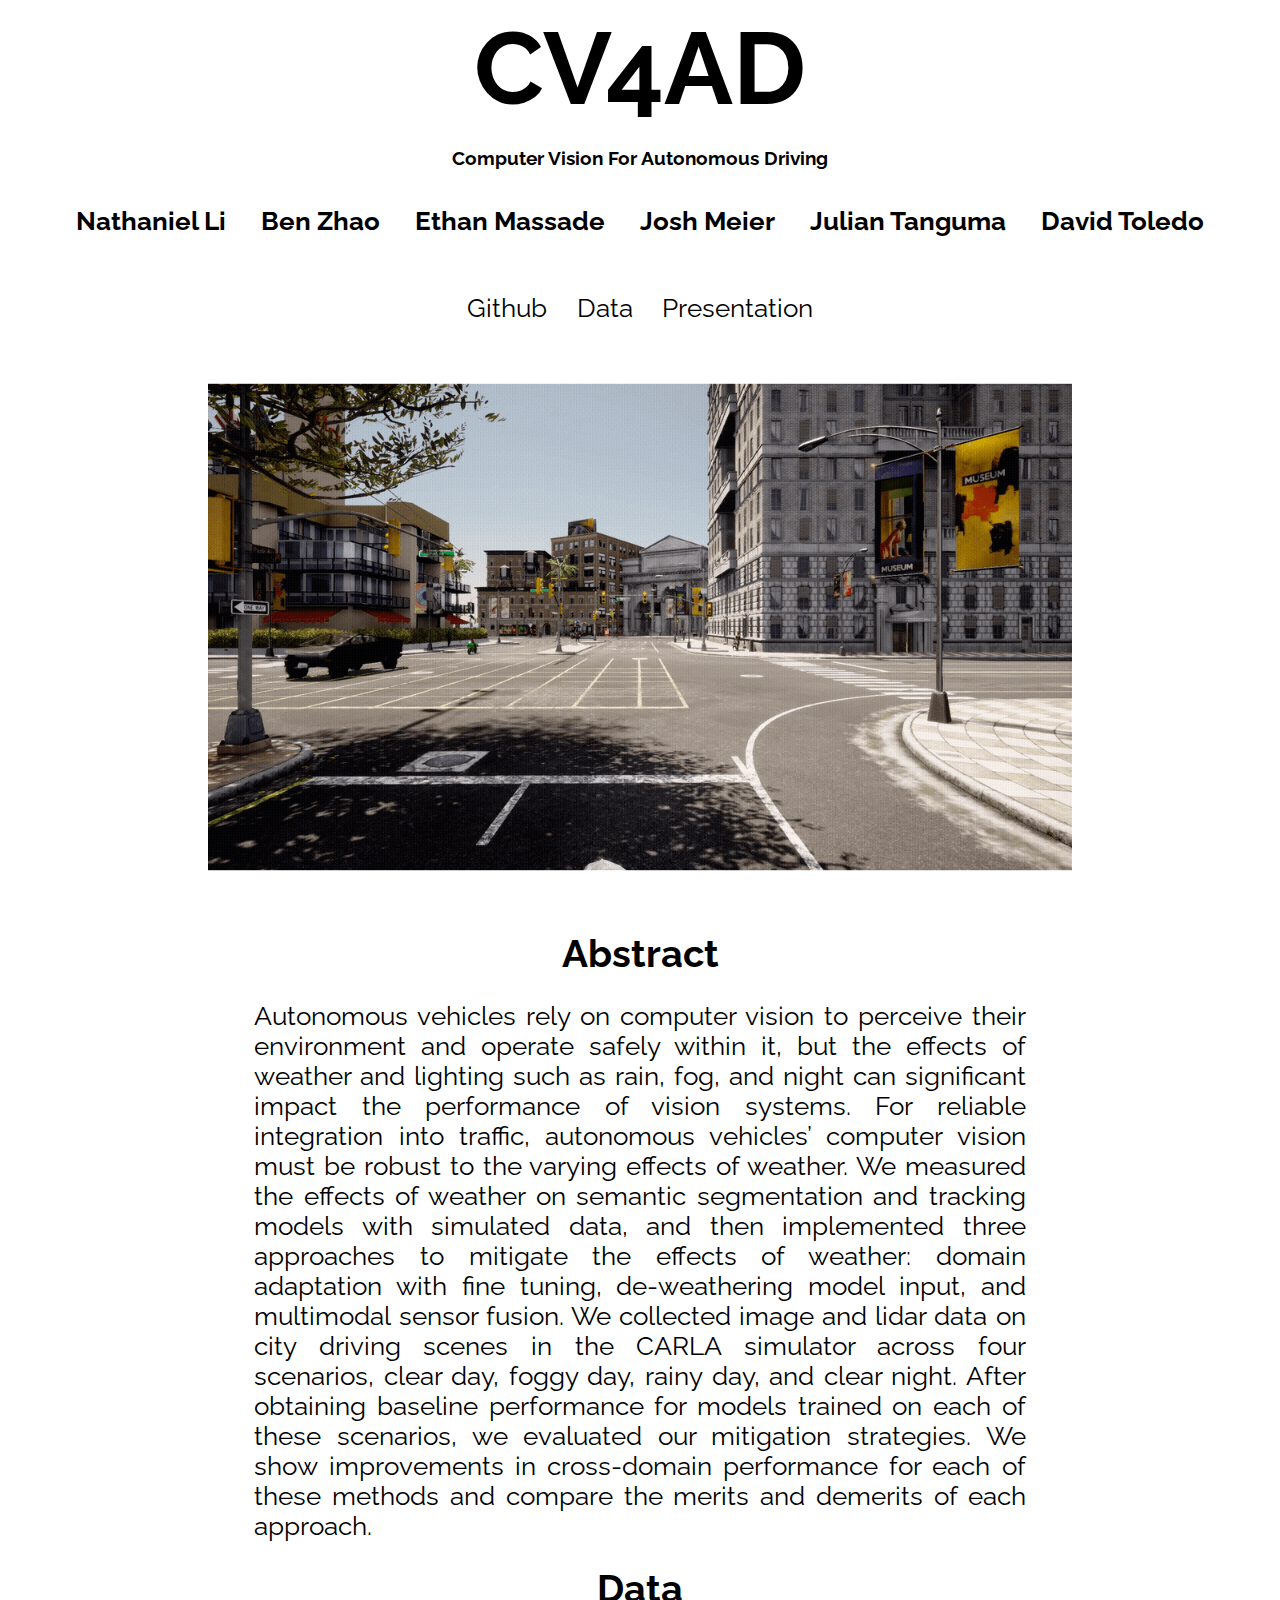
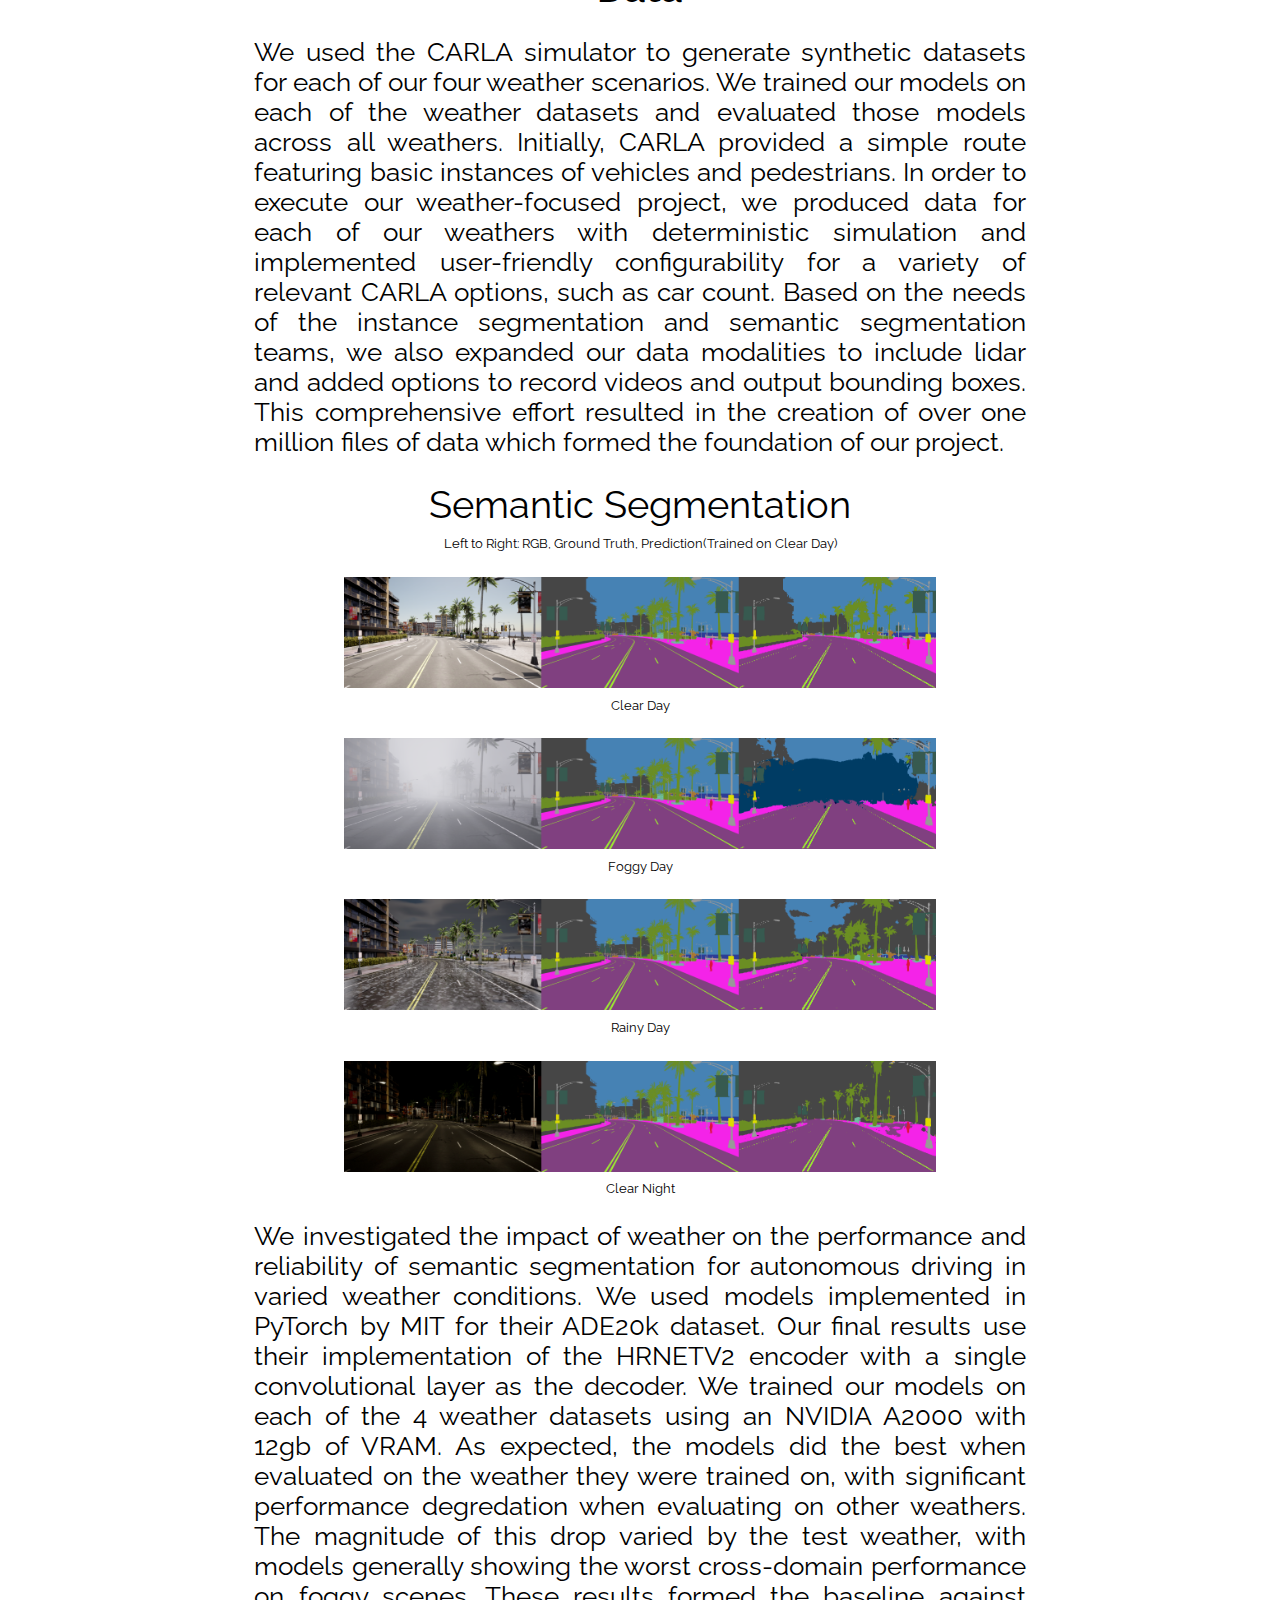
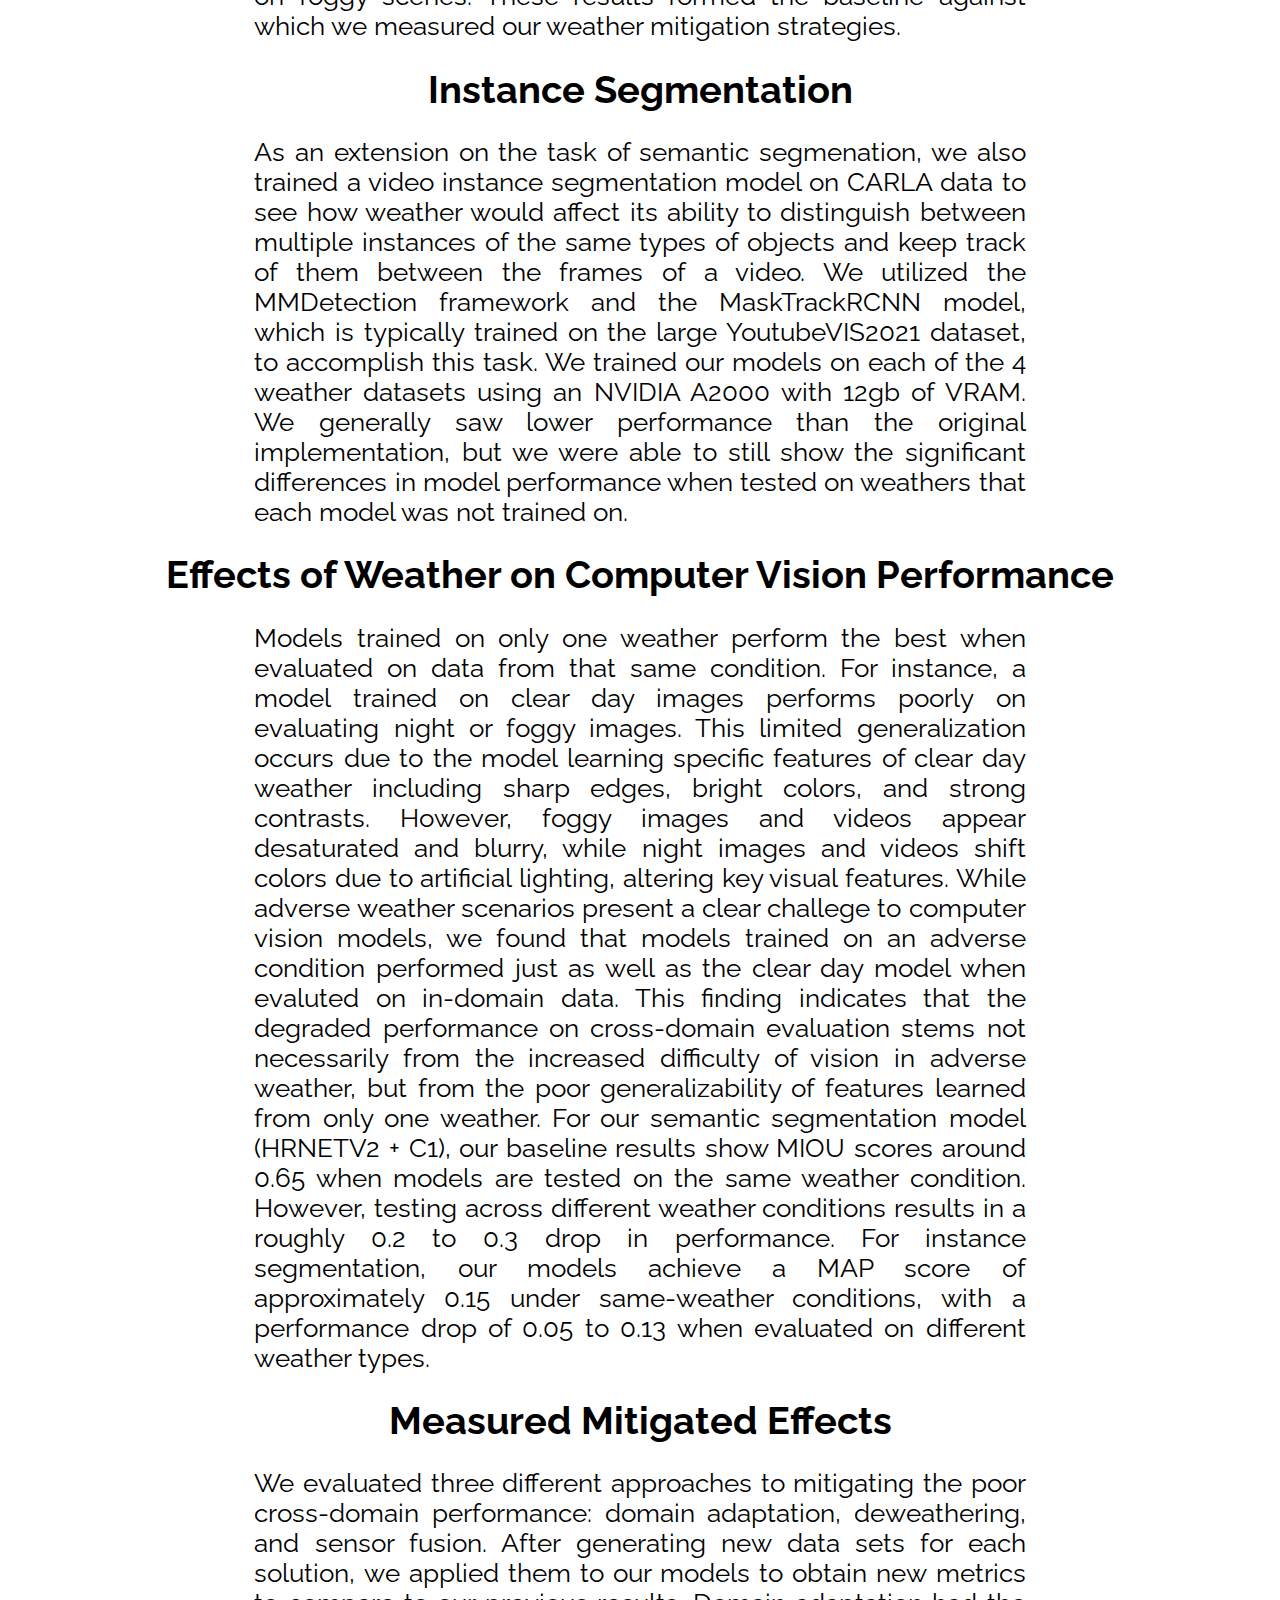
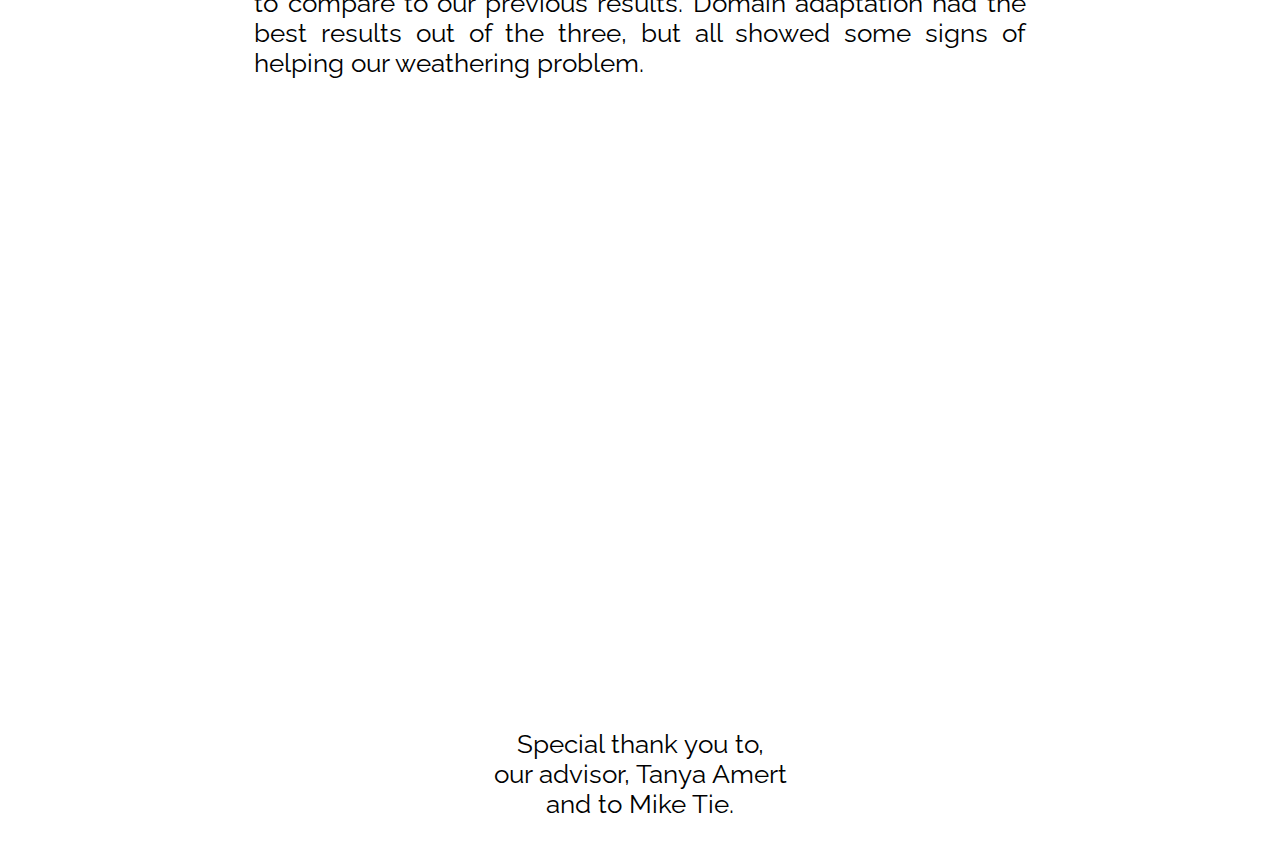
==== commit 0dadbc04: "Update index.html" ====
--- a/index.html
+++ b/index.html
@@ -35,7 +35,7 @@
         <h3>Abstract</h3>
         <p class = "fillerText">Autonomous vehicles rely on computer vision to perceive their environment and operate safely within it, but the effects of weather and lighting such as rain, fog, and night can significant impact the performance of vision systems. For reliable integration into traffic, autonomous vehicles’ computer vision must be robust to the varying effects of weather. We measured the effects of weather on semantic segmentation and tracking models with simulated data, and then implemented three approaches to mitigate the effects of weather: domain adaptation with fine tuning, de-weathering model input, and multimodal sensor fusion. We collected image and lidar data on city driving scenes in the CARLA simulator across four scenarios, clear day, foggy day, rainy day, and clear night. After obtaining baseline performance for models trained on each of these scenarios, we evaluated our mitigation strategies. We show improvements in cross-domain performance for each of these methods and compare the merits and demerits of each approach.</p>
         <h3>Data</h3>
-        <p class = "fillerText">For our project, our team used the CARLA simulator to generate an extensive dataset, which we split into training, validation, and test sets. The training and validation data were used to train our neural network and create weights for our models, which then processed the test data to produce segmentation masks and corresponding performance scores. Initially, CARLA provided a simple route featuring basic instances of vehicles and pedestrians. However, to meet the data-hungry demands of neural networks, we expanded our dataset to include diverse weather conditions—such as fog, rain, and nighttime—and collaborated with the instance segmentation and semantic segmentation teams to further augment our data with images, videos, and other data such as lidar data. This comprehensive effort resulted in the creation of over one million data files that significantly advanced our project.
+        <p class = "fillerText">We used the CARLA simulator to generate synthetic datasets for each of our four weather scenarios. We trained our models on each of the weather datasets and evaluated those models across all weathers. Initially, CARLA provided a simple route featuring basic instances of vehicles and pedestrians. In order to execute our weather-focused project, we produced data for each of our weathers with deterministic simulation and implemented user-friendly configurability for a variety of relevant CARLA options, such as car count. Based on the needs of the instance segmentation and semantic segmentation teams, we also expanded our data modalities to include lidar and added options to record videos and output bounding boxes. This comprehensive effort resulted in the creation of over one million files of data which formed the foundation of our project.
         </p>
         <h3_1>Semantic Segmentation</h3_1>
         <figure class = "imageHolder">
@@ -56,19 +56,18 @@
             <figcaption2>Clear Night</figcaption2>
             
         </figure>
-        <p class = "fillerText">For our project, our team utilized semantic segmentation to analyze how different weather conditions 
-            affect the ability of autonomous vehicles to detect objects and parse their environments. 
-            Using a model adapted from MIT"S ADE20k dataset in PyTorch, our approach aimed ot benchmark performance across 4 distinct weatheer condtiions. 
-            The model utilized an HRNETV2 archetecture with a single convolution module as the decoder to maintain high resolution representations of the data.
-            The model was trained on a single NVIDIA GPU. Our approach was able to achieve a mean IOU of 0.65 on baseline data, a significant improvement over the original source code. 
+        <p class = "fillerText"> We investigated the impact of weather on the performance and reliability of semantic segmentation for autonomous driving in varied weather conditions.
+            We used models implemented in PyTorch by MIT for their ADE20k dataset. Our final results use their implementation of the HRNETV2 encoder with a single convolutional layer as the decoder. We trained our models on each of the 4 weather datasets using an NVIDIA A2000 with 12gb of VRAM. 
+            As expected, the models did the best when evaluated on the weather they were trained on, with significant performance degredation when evaluating on other weathers. The magnitude of this drop varied by the test weather, with models generally showing the worst cross-domain performance on foggy scenes. These results formed the baseline against which we measured our weather mitigation strategies.
+            
         </p>
         <h3>Instance Segmentation</h3>
-        <p class = "fillerText">As an extension on the task of semantic segmenation, we also trained a video instance segmentation model on CARLA data to see how weather would affect its ability to distinguish between multiple instances of the same types of objects and keep track of them between the frames of a video. We utilized the MMDetection framework and the MaskTrackRCNN model, which is typically trained on the large YoutubeVIS2021 dataset, to accomplish this task. Our training was done on one Nvidia GPU on each of the 4 weather types. We generally saw lower performance than the original implementation, but we were able to still show the significant differences in model performance when tested on weathers that each model was not trained on.</p>
-        <h3>Measured Effects of Weather</h3>
-        <p class = "fillerText">Models trained on only one weather perform the best when evaluated on images (SS) and videos (IS) from that same condition. For instance, a model trained on clear day images performs poorly on evaluating night or foggy images. This limited generalization occurs due to the model learning specific features of clear day weather including sharp edges, bright colors, and strong contrasts. However, foggy images and videos appear desaturated and blurry, while night images and videos shift colors due to artificial lighting, altering key visual features. Models trained on adverse weather conditions were able to effectively evaluate images on their own weather with the same accuracy as clear day on clear day. The domain gap when a model evaluates on different weather conditions than the model is trained occurs due to the model not having seen what objects look like in adverse weather conditions and not because these conditions are necessarily “hard.” In semantic segmentation, baseline results show MIOU scores around 0.65 when models are tested on the same weather condition. However, testing across different weather conditions results in a 0.20 to 0.30 drop in performance. For instance segmentation, models achieve a MAP score of approximately 0.15 under same-weather conditions, with a performance drop of 0.05 to 0.13 when evaluated on different weather types.
+        <p class = "fillerText">As an extension on the task of semantic segmenation, we also trained a video instance segmentation model on CARLA data to see how weather would affect its ability to distinguish between multiple instances of the same types of objects and keep track of them between the frames of a video. We utilized the MMDetection framework and the MaskTrackRCNN model, which is typically trained on the large YoutubeVIS2021 dataset, to accomplish this task. We trained our models on each of the 4 weather datasets using an NVIDIA A2000 with 12gb of VRAM. We generally saw lower performance than the original implementation, but we were able to still show the significant differences in model performance when tested on weathers that each model was not trained on.</p>
+        <h3>Effects of Weather on Computer Vision Performance</h3>
+        <p class = "fillerText">Models trained on only one weather perform the best when evaluated on data from that same condition. For instance, a model trained on clear day images performs poorly on evaluating night or foggy images. This limited generalization occurs due to the model learning specific features of clear day weather including sharp edges, bright colors, and strong contrasts. However, foggy images and videos appear desaturated and blurry, while night images and videos shift colors due to artificial lighting, altering key visual features. While adverse weather scenarios present a clear challege to computer vision models, we found that models trained on an adverse condition performed just as well as the clear day model when evaluted on in-domain data. This finding indicates that the degraded performance on cross-domain evaluation stems not necessarily from the increased difficulty of vision in adverse weather, but from the poor generalizability of features learned from only one weather. For our semantic segmentation model (HRNETV2 + C1), our baseline results show MIOU scores around 0.65 when models are tested on the same weather condition. However, testing across different weather conditions results in a roughly 0.2 to 0.3 drop in performance. For instance segmentation, our models achieve a MAP score of approximately 0.15 under same-weather conditions, with a performance drop of 0.05 to 0.13 when evaluated on different weather types.
         </p>
         <h3>Measured Mitigated Effects </h3>
-        <p class = "fillerText">To address the problem of the weather, we decided to try three different solutions: Domain Adaptation, Deweathering, and Sensor Fusion. After generating new data sets for each solution, we applied them to our models to obtain new metrics to compare to our previous results. Domain adaptation had the best results out of the three, but all showed some signs of helping our weathering problem.</p>
+        <p class = "fillerText">We evaluated three different approaches to mitigating the poor cross-domain performance: domain adaptation, deweathering, and sensor fusion. After generating new data sets for each solution, we applied them to our models to obtain new metrics to compare to our previous results. Domain adaptation had the best results out of the three, but all showed some signs of helping our weathering problem.</p>
     </div>
 </body>
 
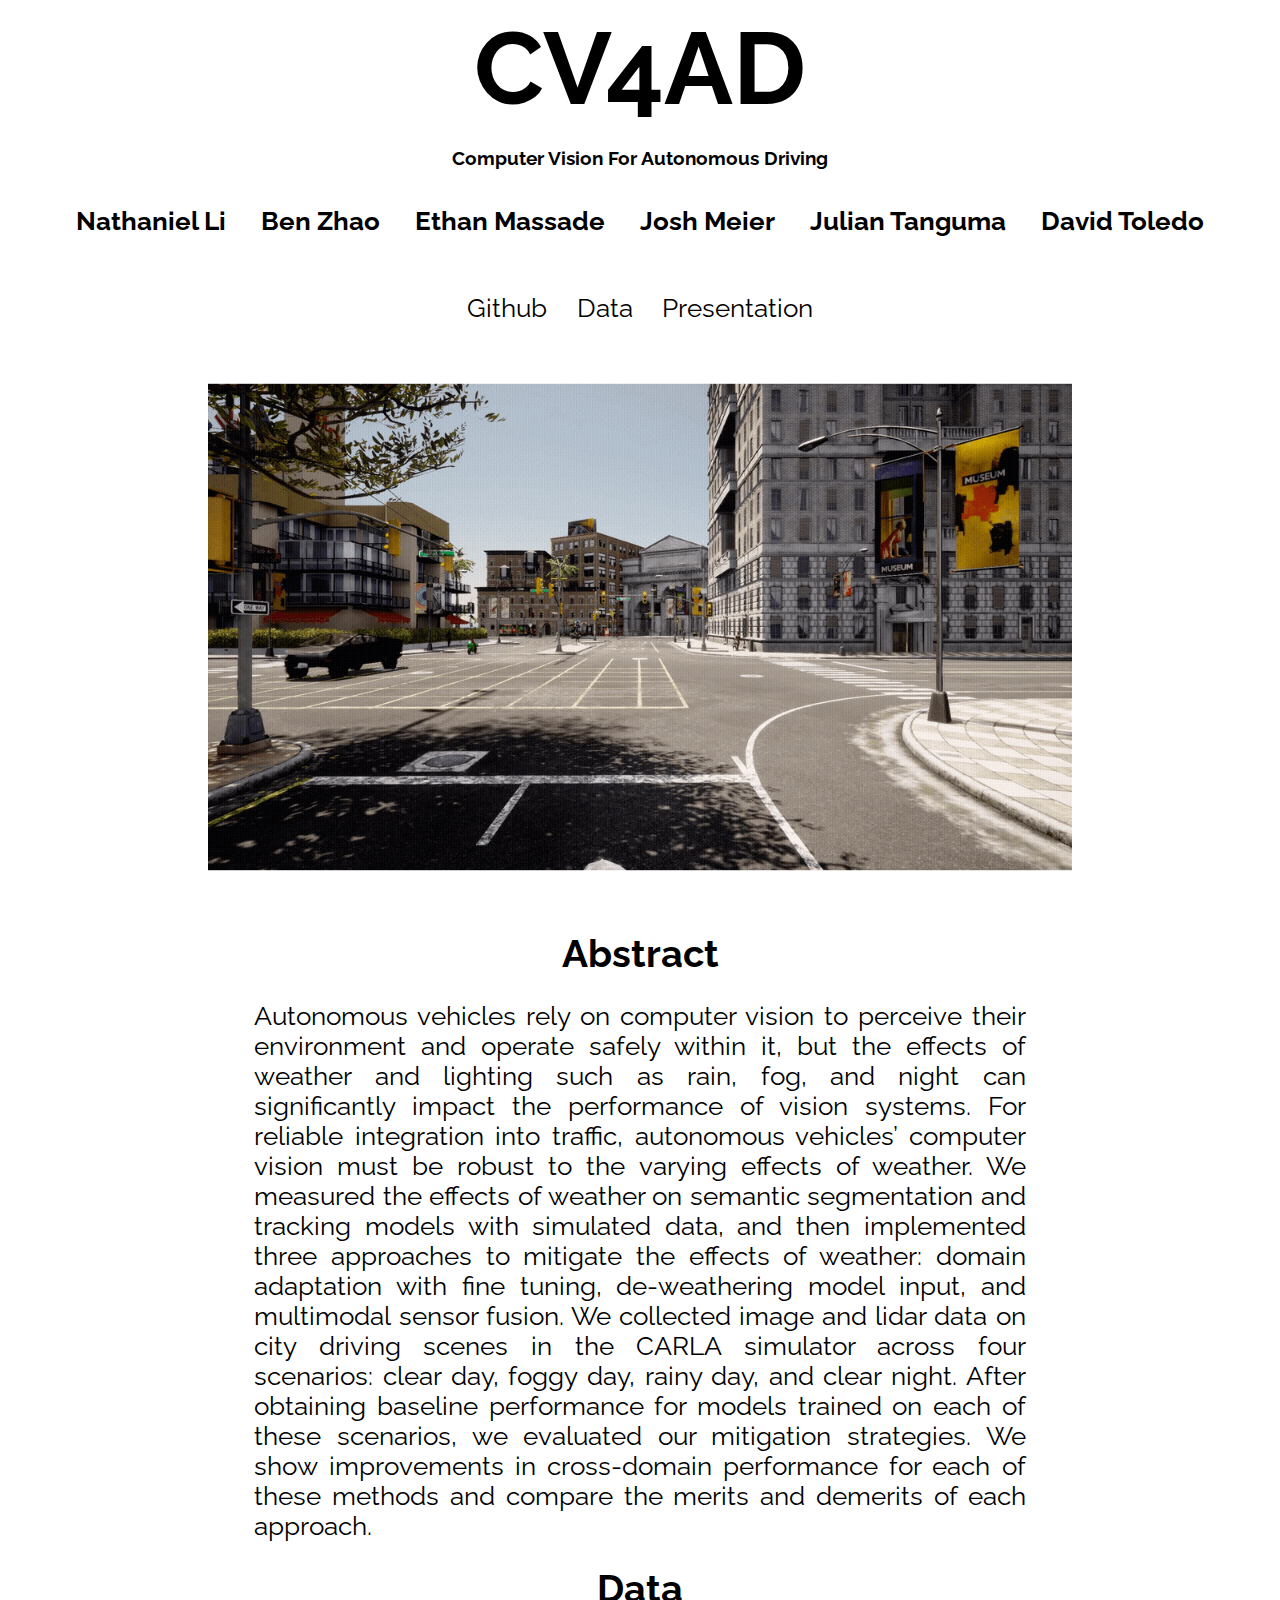
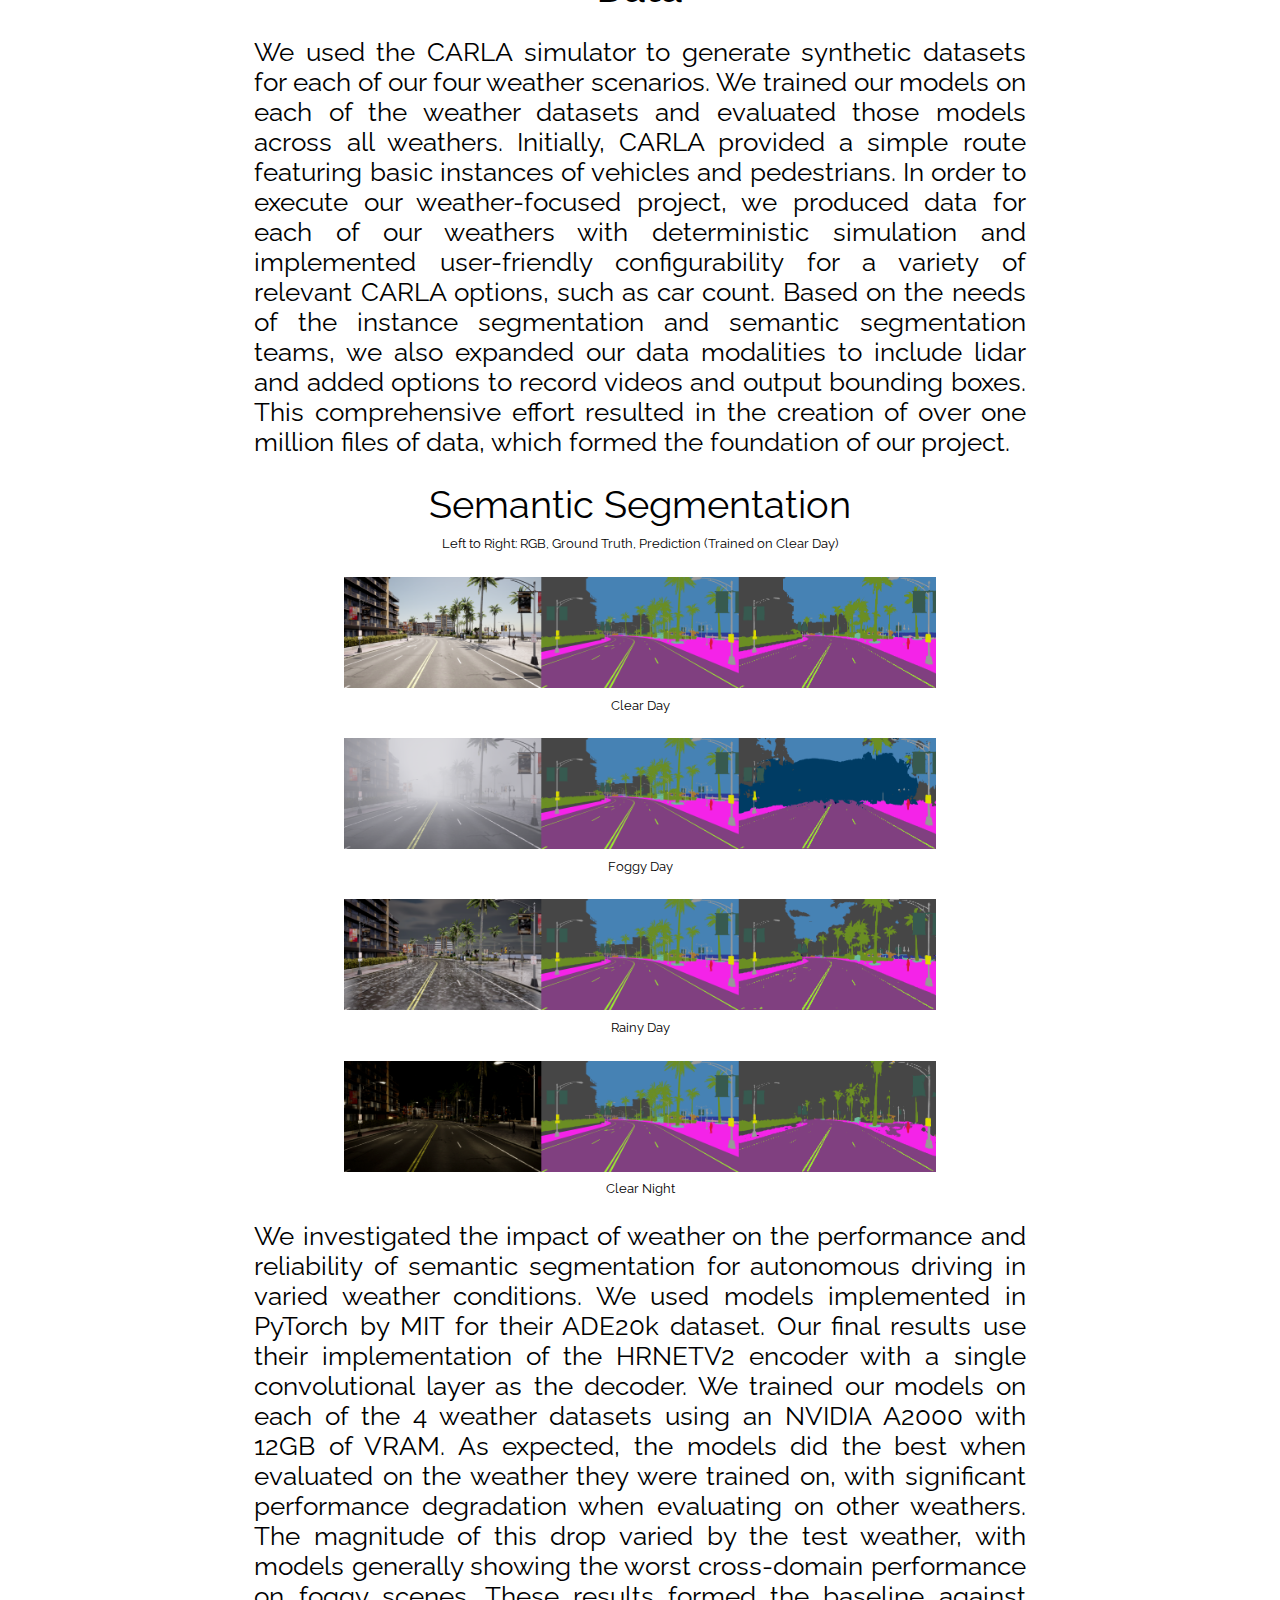
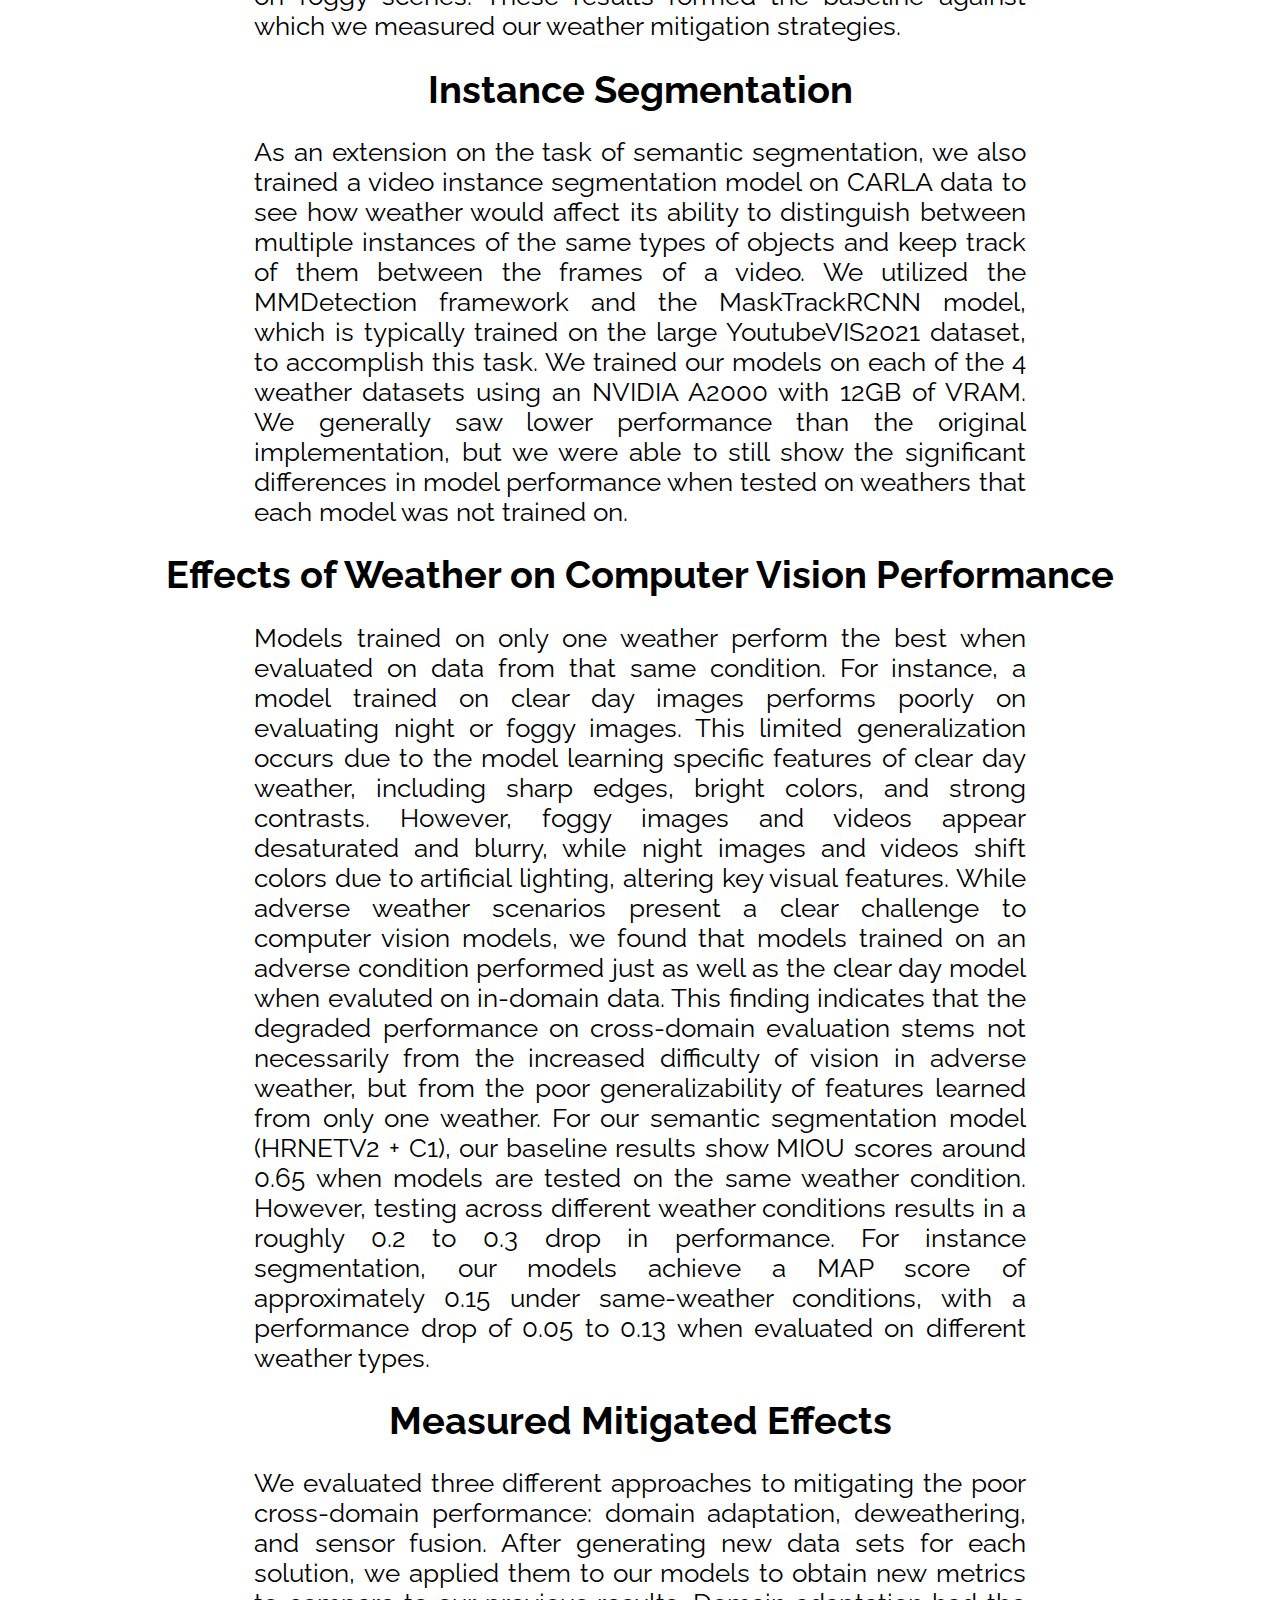
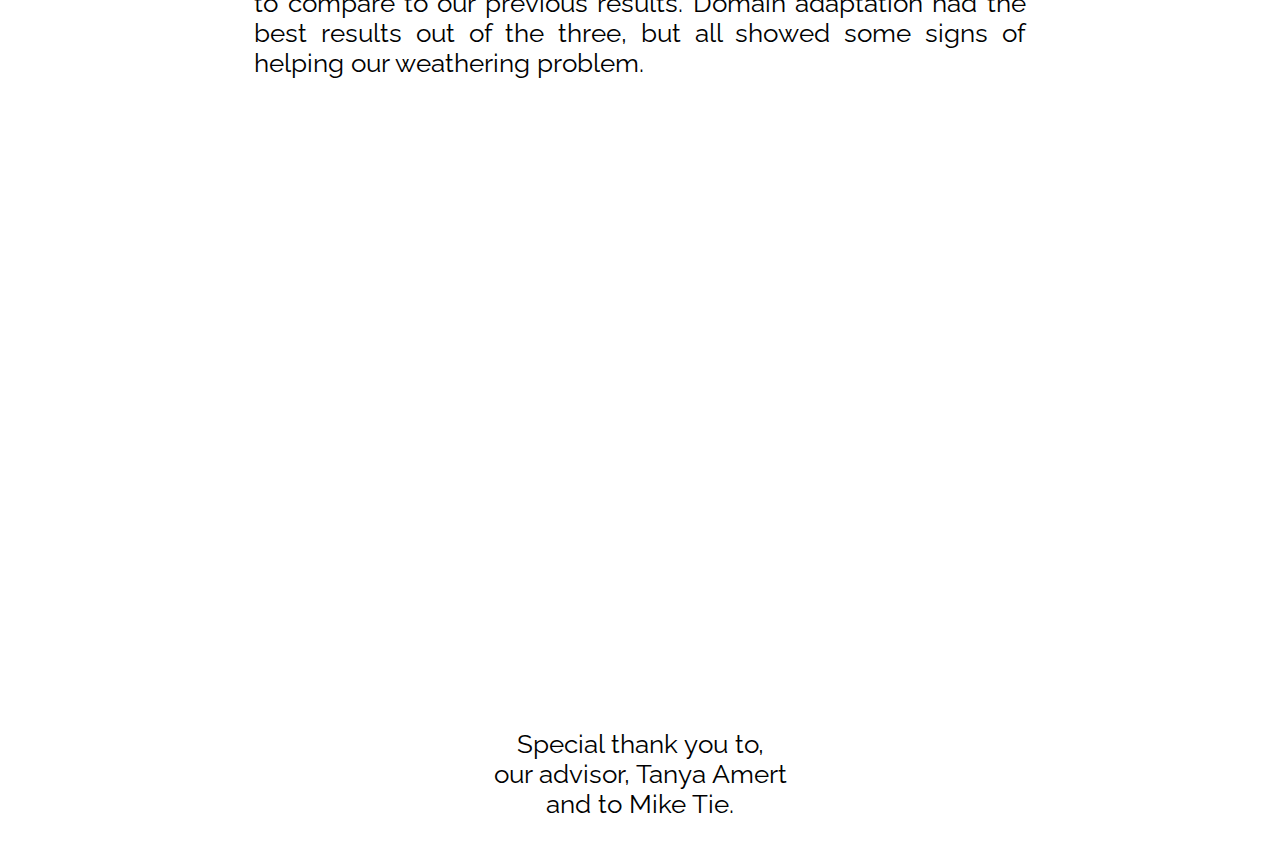
==== commit 945cc518: "grammar" ====
--- a/index.html
+++ b/index.html
@@ -33,13 +33,14 @@
     </div>
     <div class = "textHolder">
         <h3>Abstract</h3>
-        <p class = "fillerText">Autonomous vehicles rely on computer vision to perceive their environment and operate safely within it, but the effects of weather and lighting such as rain, fog, and night can significant impact the performance of vision systems. For reliable integration into traffic, autonomous vehicles’ computer vision must be robust to the varying effects of weather. We measured the effects of weather on semantic segmentation and tracking models with simulated data, and then implemented three approaches to mitigate the effects of weather: domain adaptation with fine tuning, de-weathering model input, and multimodal sensor fusion. We collected image and lidar data on city driving scenes in the CARLA simulator across four scenarios, clear day, foggy day, rainy day, and clear night. After obtaining baseline performance for models trained on each of these scenarios, we evaluated our mitigation strategies. We show improvements in cross-domain performance for each of these methods and compare the merits and demerits of each approach.</p>
+        <p class = "fillerText">Autonomous vehicles rely on computer vision to perceive their environment and operate safely within it, but the effects of weather and lighting such as rain, fog, and night can significantly impact the performance of vision systems. For reliable integration into traffic, autonomous vehicles’ computer vision must be robust to the varying effects of weather. We measured the effects of weather on semantic segmentation and tracking models with simulated data, and then implemented three approaches to mitigate the effects of weather: domain adaptation with fine tuning, de-weathering model input, and multimodal sensor fusion. We collected image and lidar data on city driving scenes in the CARLA simulator across four scenarios: clear day, foggy day, rainy day, and clear night. After obtaining baseline performance for models trained on each of these scenarios, we evaluated our mitigation strategies. We show improvements in cross-domain performance for each of these methods and compare the merits and demerits of each approach.
+        </p>
         <h3>Data</h3>
-        <p class = "fillerText">We used the CARLA simulator to generate synthetic datasets for each of our four weather scenarios. We trained our models on each of the weather datasets and evaluated those models across all weathers. Initially, CARLA provided a simple route featuring basic instances of vehicles and pedestrians. In order to execute our weather-focused project, we produced data for each of our weathers with deterministic simulation and implemented user-friendly configurability for a variety of relevant CARLA options, such as car count. Based on the needs of the instance segmentation and semantic segmentation teams, we also expanded our data modalities to include lidar and added options to record videos and output bounding boxes. This comprehensive effort resulted in the creation of over one million files of data which formed the foundation of our project.
+        <p class = "fillerText">We used the CARLA simulator to generate synthetic datasets for each of our four weather scenarios. We trained our models on each of the weather datasets and evaluated those models across all weathers. Initially, CARLA provided a simple route featuring basic instances of vehicles and pedestrians. In order to execute our weather-focused project, we produced data for each of our weathers with deterministic simulation and implemented user-friendly configurability for a variety of relevant CARLA options, such as car count. Based on the needs of the instance segmentation and semantic segmentation teams, we also expanded our data modalities to include lidar and added options to record videos and output bounding boxes. This comprehensive effort resulted in the creation of over one million files of data, which formed the foundation of our project.
         </p>
         <h3_1>Semantic Segmentation</h3_1>
         <figure class = "imageHolder">
-            <figcaption1>Left to Right: RGB, Ground Truth, Prediction(Trained on Clear Day)</figcaption1>
+            <figcaption1>Left to Right: RGB, Ground Truth, Prediction (Trained on Clear Day)</figcaption1>
             <img src="./images/imgs/0.png" alt="semantic segmentation output clear day">
             <figcaption>Clear Day</figcaption>
         </figure>
@@ -56,15 +57,13 @@
             <figcaption2>Clear Night</figcaption2>
             
         </figure>
-        <p class = "fillerText"> We investigated the impact of weather on the performance and reliability of semantic segmentation for autonomous driving in varied weather conditions.
-            We used models implemented in PyTorch by MIT for their ADE20k dataset. Our final results use their implementation of the HRNETV2 encoder with a single convolutional layer as the decoder. We trained our models on each of the 4 weather datasets using an NVIDIA A2000 with 12gb of VRAM. 
-            As expected, the models did the best when evaluated on the weather they were trained on, with significant performance degredation when evaluating on other weathers. The magnitude of this drop varied by the test weather, with models generally showing the worst cross-domain performance on foggy scenes. These results formed the baseline against which we measured our weather mitigation strategies.
-            
+        <p class = "fillerText"> We investigated the impact of weather on the performance and reliability of semantic segmentation for autonomous driving in varied weather conditions. We used models implemented in PyTorch by MIT for their ADE20k dataset. Our final results use their implementation of the HRNETV2 encoder with a single convolutional layer as the decoder. We trained our models on each of the 4 weather datasets using an NVIDIA A2000 with 12GB of VRAM. As expected, the models did the best when evaluated on the weather they were trained on, with significant performance degradation when evaluating on other weathers. The magnitude of this drop varied by the test weather, with models generally showing the worst cross-domain performance on foggy scenes. These results formed the baseline against which we measured our weather mitigation strategies.
         </p>
         <h3>Instance Segmentation</h3>
-        <p class = "fillerText">As an extension on the task of semantic segmenation, we also trained a video instance segmentation model on CARLA data to see how weather would affect its ability to distinguish between multiple instances of the same types of objects and keep track of them between the frames of a video. We utilized the MMDetection framework and the MaskTrackRCNN model, which is typically trained on the large YoutubeVIS2021 dataset, to accomplish this task. We trained our models on each of the 4 weather datasets using an NVIDIA A2000 with 12gb of VRAM. We generally saw lower performance than the original implementation, but we were able to still show the significant differences in model performance when tested on weathers that each model was not trained on.</p>
+        <p class = "fillerText">As an extension on the task of semantic segmentation, we also trained a video instance segmentation model on CARLA data to see how weather would affect its ability to distinguish between multiple instances of the same types of objects and keep track of them between the frames of a video. We utilized the MMDetection framework and the MaskTrackRCNN model, which is typically trained on the large YoutubeVIS2021 dataset, to accomplish this task. We trained our models on each of the 4 weather datasets using an NVIDIA A2000 with 12GB of VRAM. We generally saw lower performance than the original implementation, but we were able to still show the significant differences in model performance when tested on weathers that each model was not trained on.
+        </p>
         <h3>Effects of Weather on Computer Vision Performance</h3>
-        <p class = "fillerText">Models trained on only one weather perform the best when evaluated on data from that same condition. For instance, a model trained on clear day images performs poorly on evaluating night or foggy images. This limited generalization occurs due to the model learning specific features of clear day weather including sharp edges, bright colors, and strong contrasts. However, foggy images and videos appear desaturated and blurry, while night images and videos shift colors due to artificial lighting, altering key visual features. While adverse weather scenarios present a clear challege to computer vision models, we found that models trained on an adverse condition performed just as well as the clear day model when evaluted on in-domain data. This finding indicates that the degraded performance on cross-domain evaluation stems not necessarily from the increased difficulty of vision in adverse weather, but from the poor generalizability of features learned from only one weather. For our semantic segmentation model (HRNETV2 + C1), our baseline results show MIOU scores around 0.65 when models are tested on the same weather condition. However, testing across different weather conditions results in a roughly 0.2 to 0.3 drop in performance. For instance segmentation, our models achieve a MAP score of approximately 0.15 under same-weather conditions, with a performance drop of 0.05 to 0.13 when evaluated on different weather types.
+        <p class = "fillerText">Models trained on only one weather perform the best when evaluated on data from that same condition. For instance, a model trained on clear day images performs poorly on evaluating night or foggy images. This limited generalization occurs due to the model learning specific features of clear day weather, including sharp edges, bright colors, and strong contrasts. However, foggy images and videos appear desaturated and blurry, while night images and videos shift colors due to artificial lighting, altering key visual features. While adverse weather scenarios present a clear challenge to computer vision models, we found that models trained on an adverse condition performed just as well as the clear day model when evaluted on in-domain data. This finding indicates that the degraded performance on cross-domain evaluation stems not necessarily from the increased difficulty of vision in adverse weather, but from the poor generalizability of features learned from only one weather. For our semantic segmentation model (HRNETV2 + C1), our baseline results show MIOU scores around 0.65 when models are tested on the same weather condition. However, testing across different weather conditions results in a roughly 0.2 to 0.3 drop in performance. For instance segmentation, our models achieve a MAP score of approximately 0.15 under same-weather conditions, with a performance drop of 0.05 to 0.13 when evaluated on different weather types.
         </p>
         <h3>Measured Mitigated Effects </h3>
         <p class = "fillerText">We evaluated three different approaches to mitigating the poor cross-domain performance: domain adaptation, deweathering, and sensor fusion. After generating new data sets for each solution, we applied them to our models to obtain new metrics to compare to our previous results. Domain adaptation had the best results out of the three, but all showed some signs of helping our weathering problem.</p>
